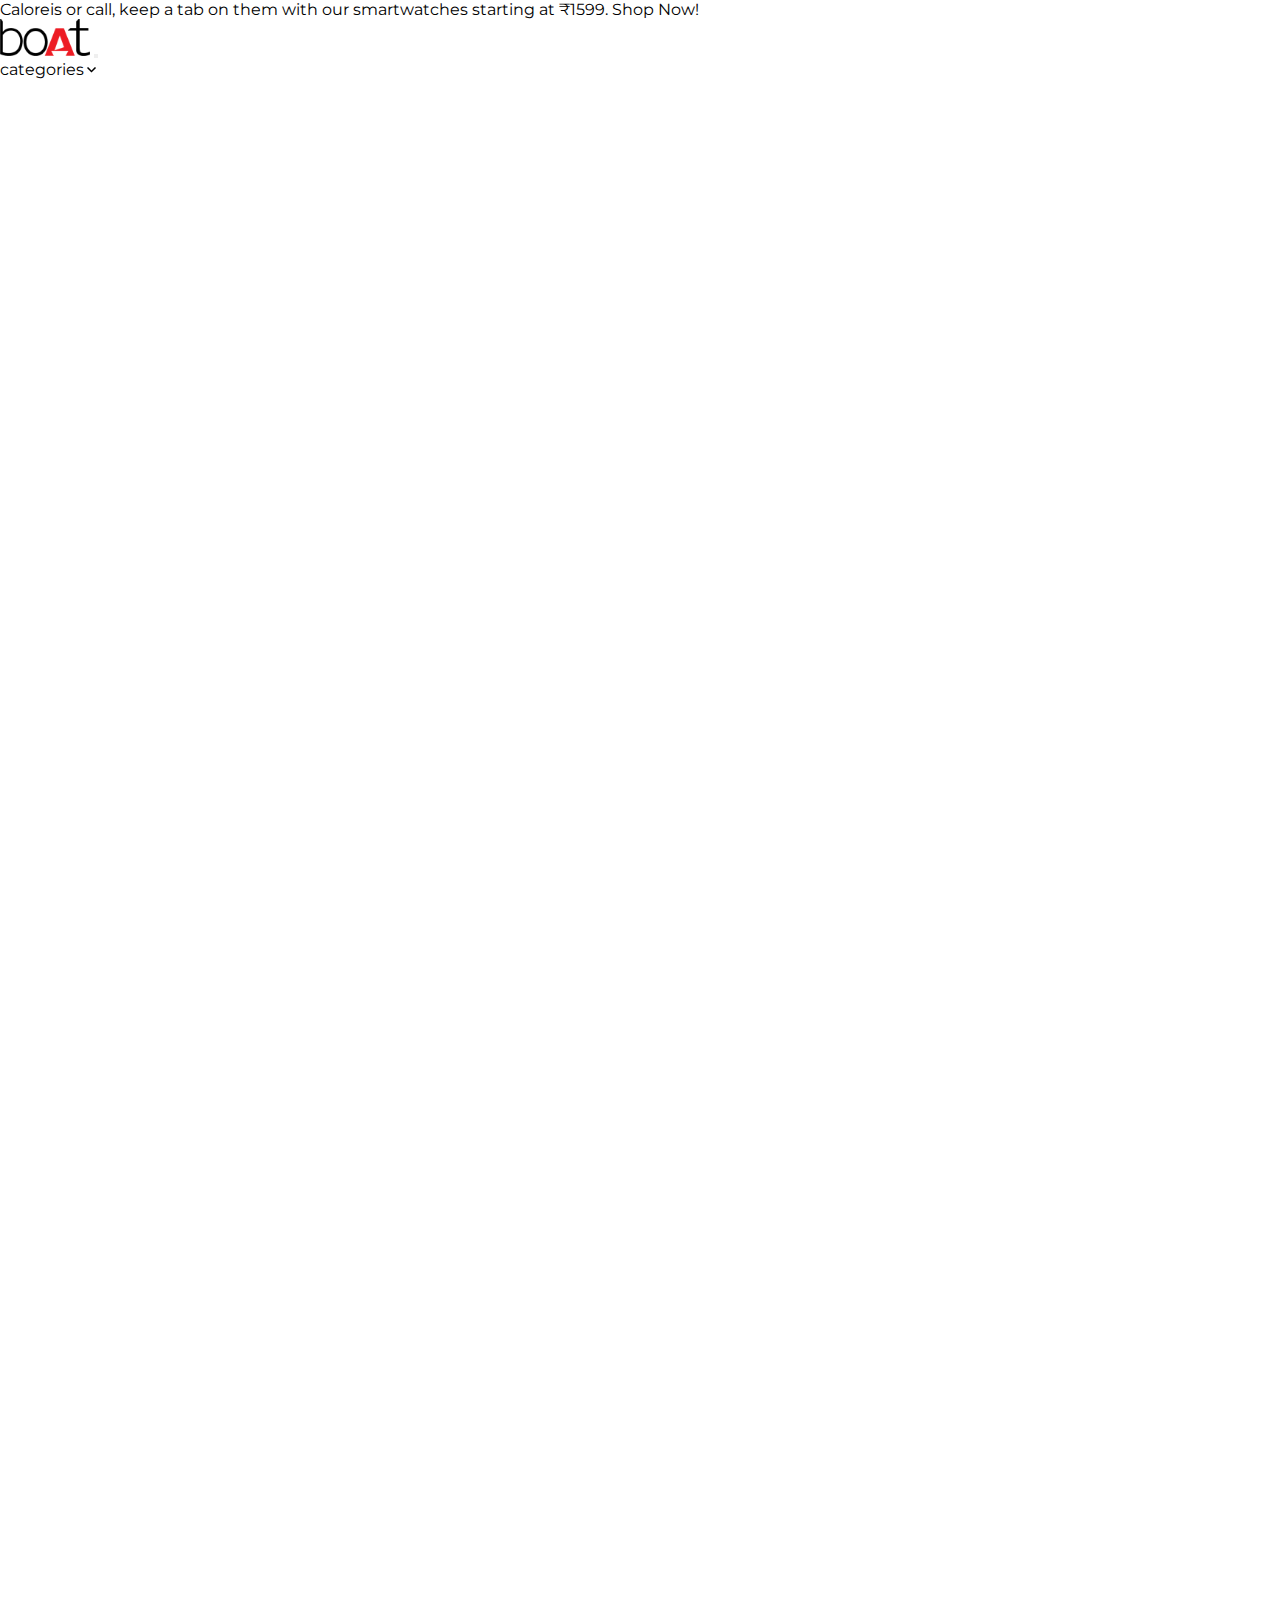
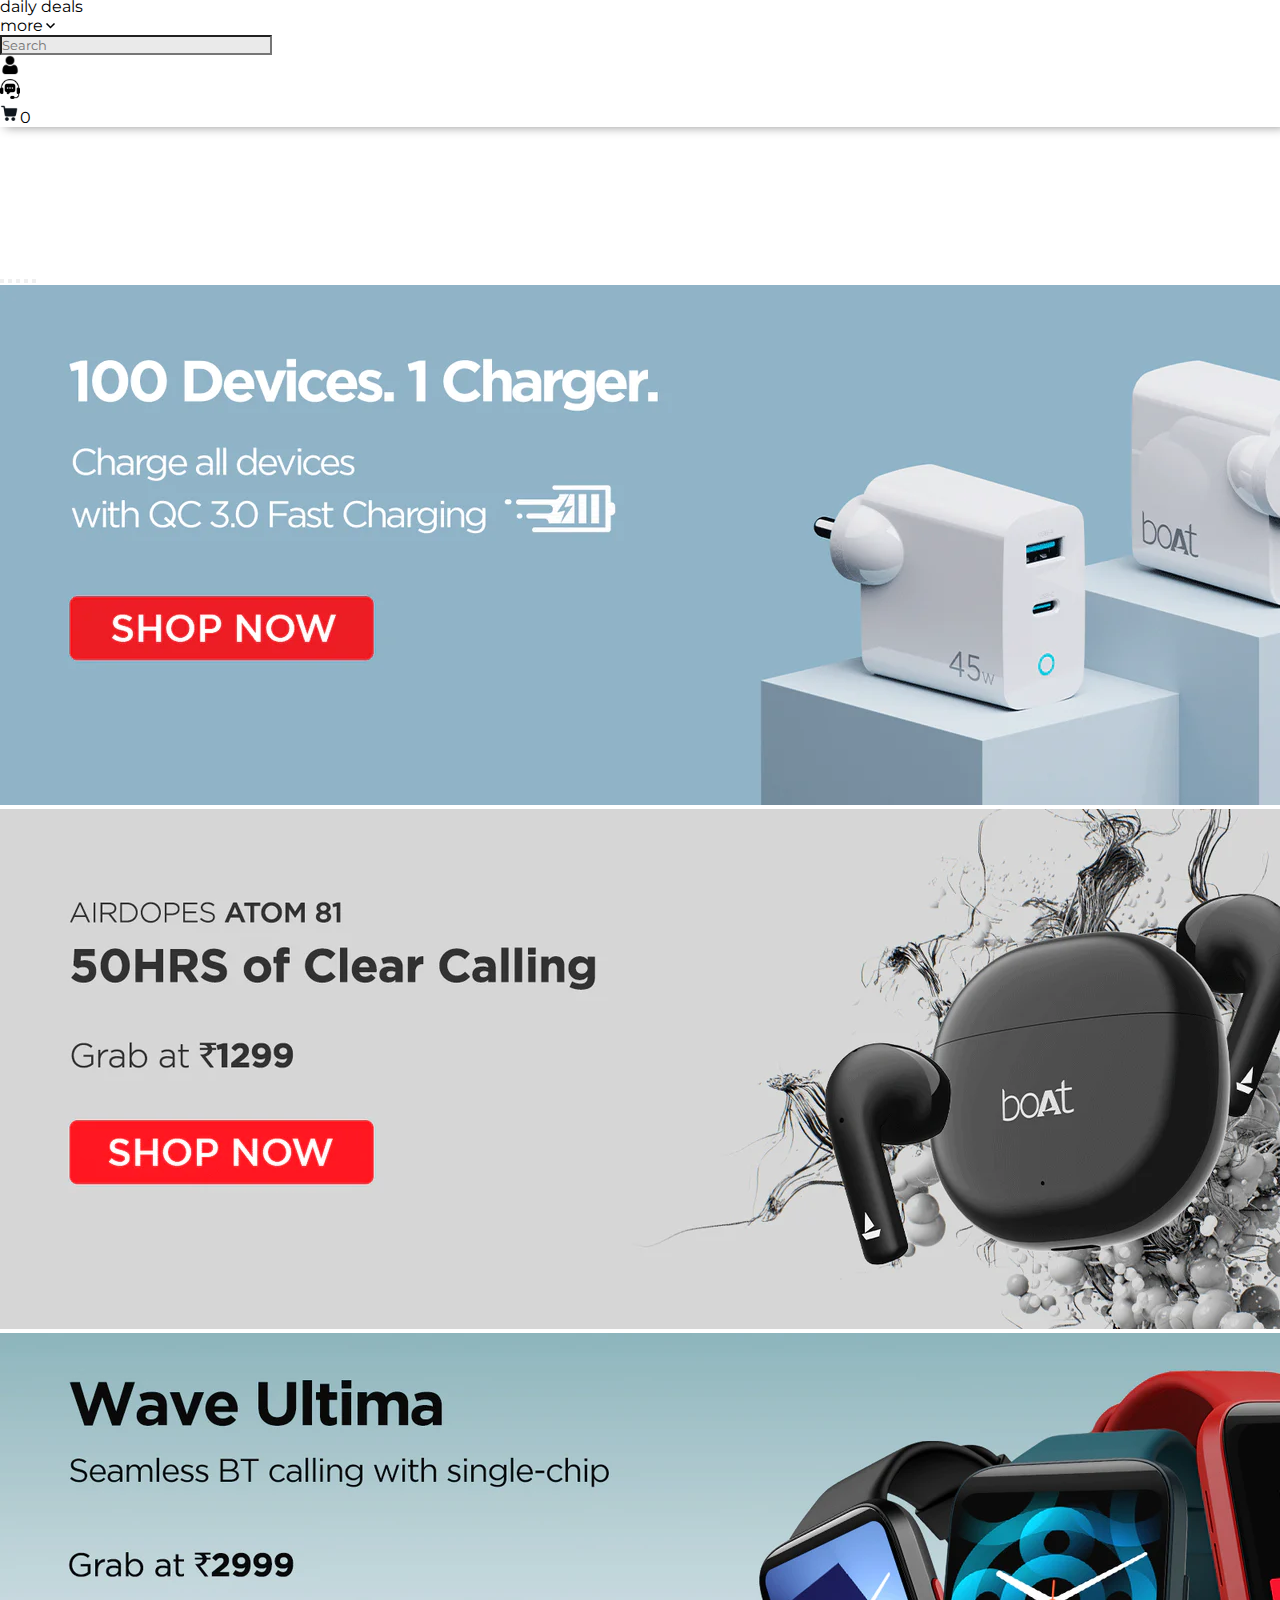
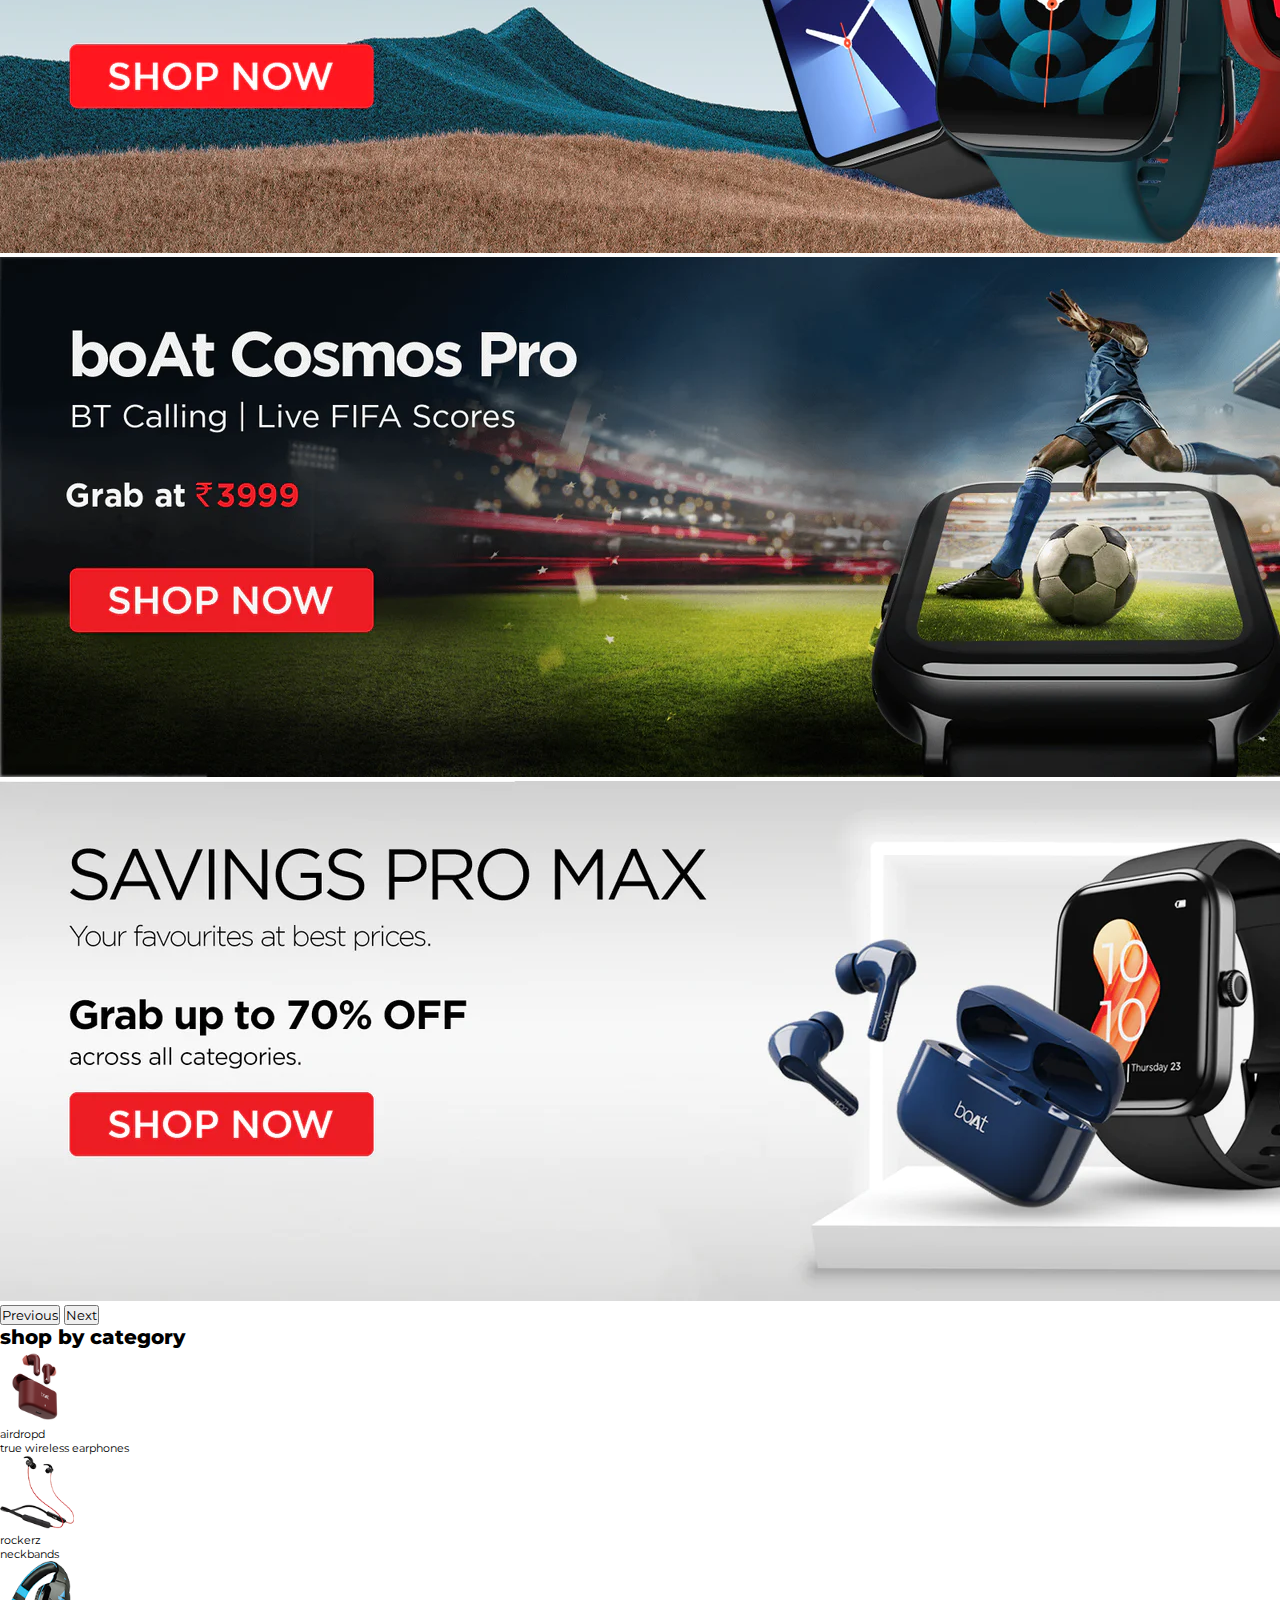
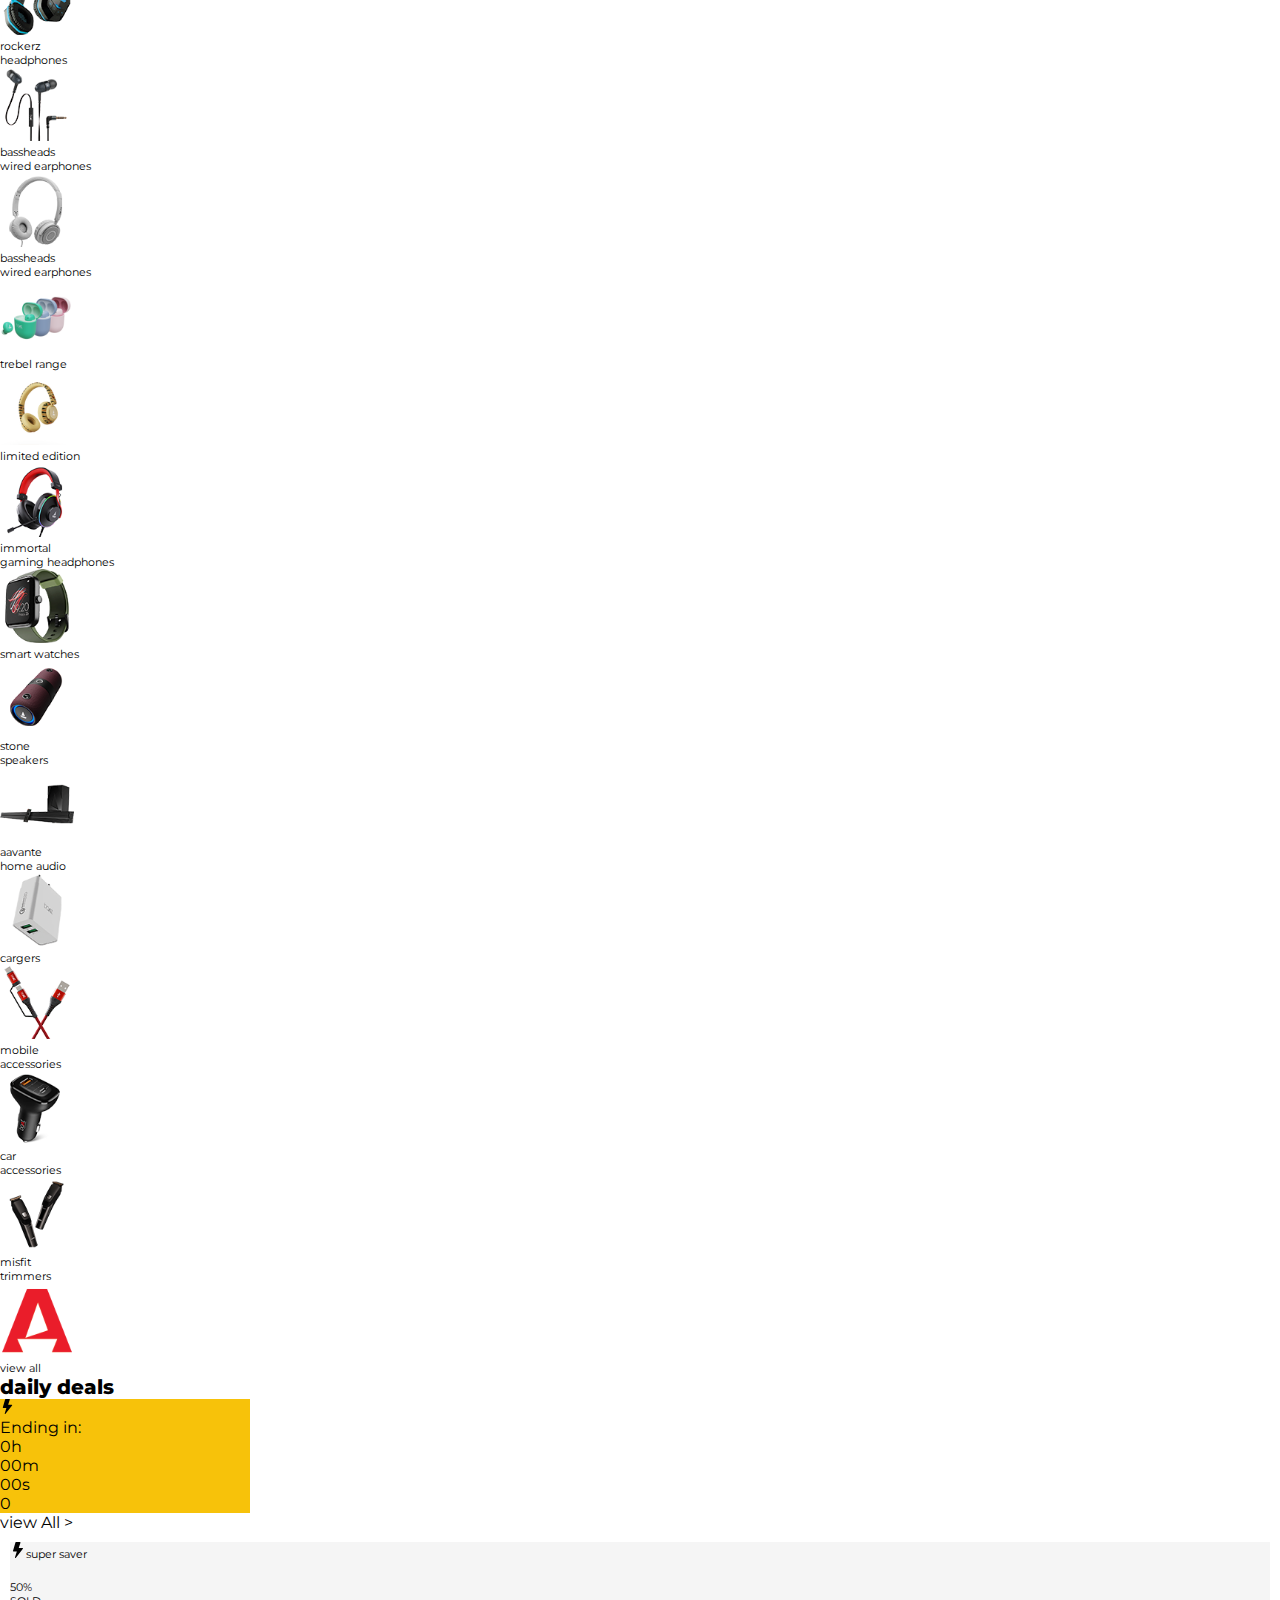
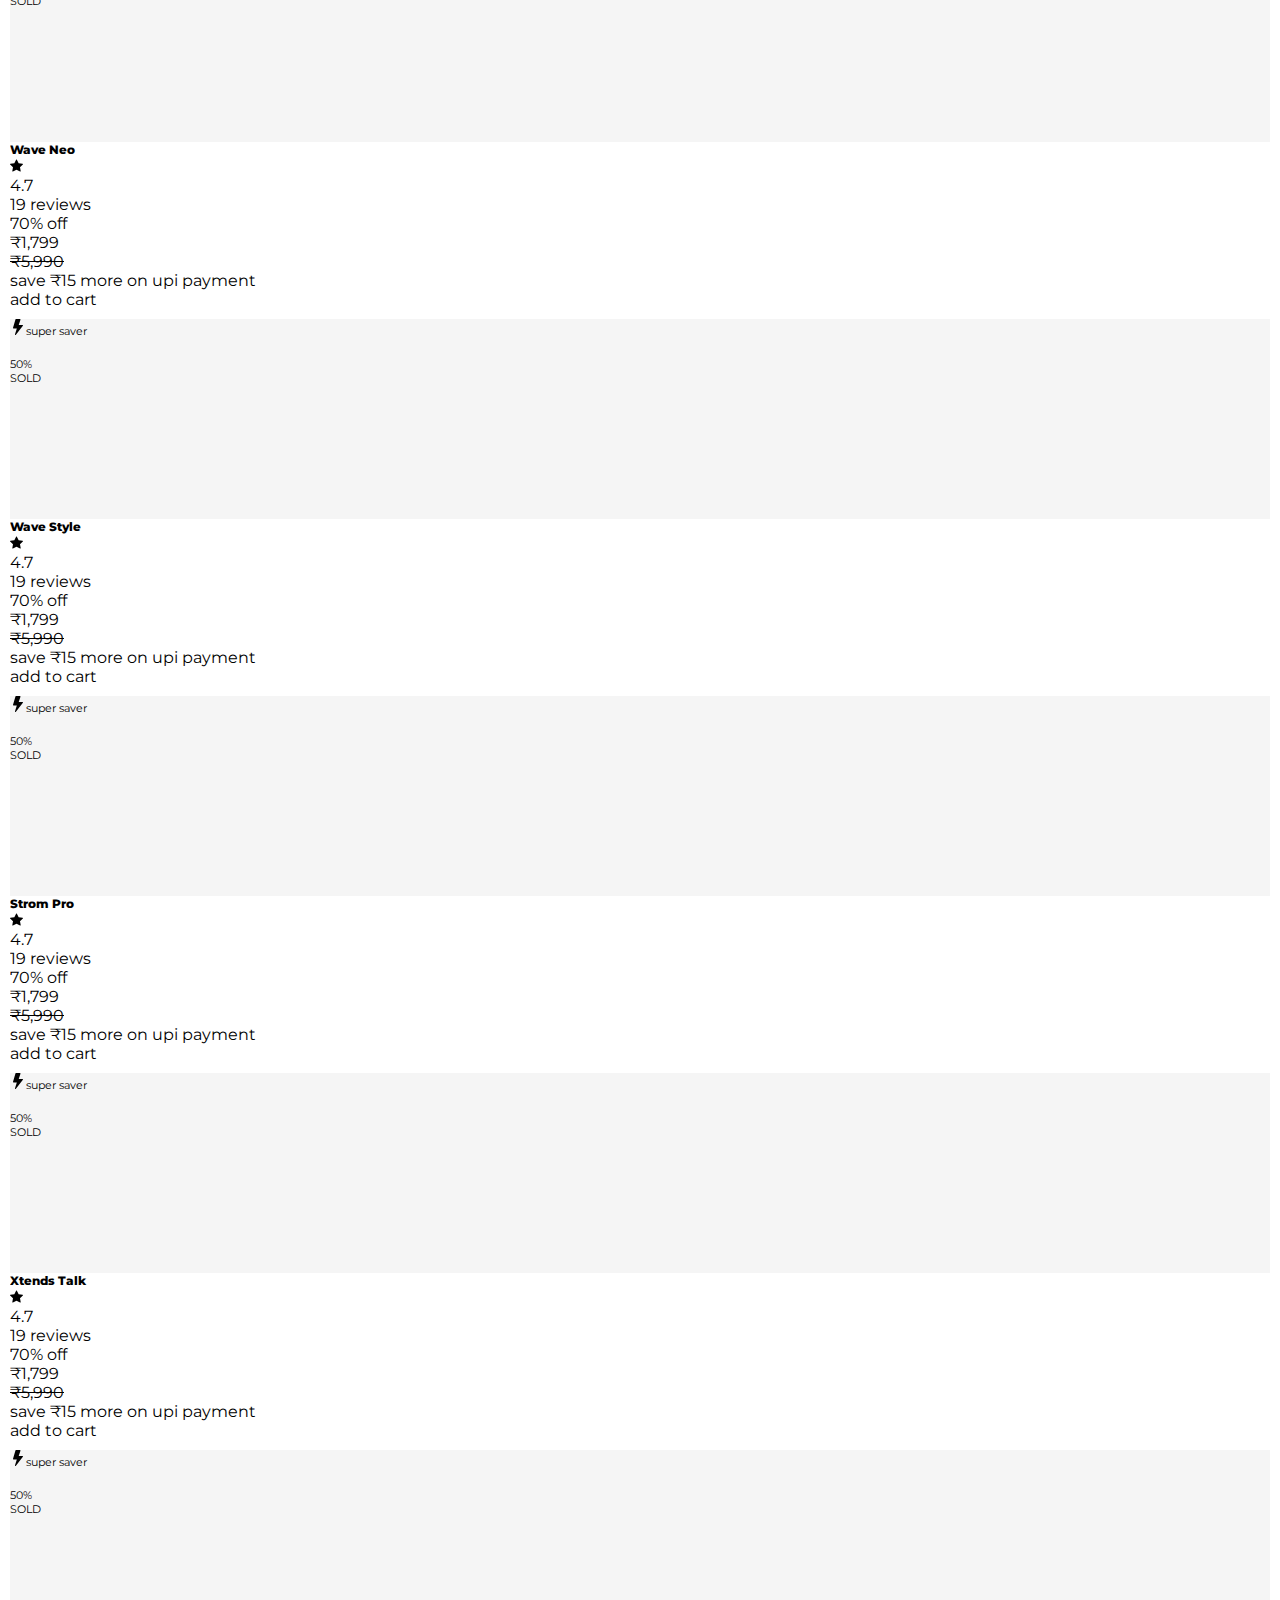
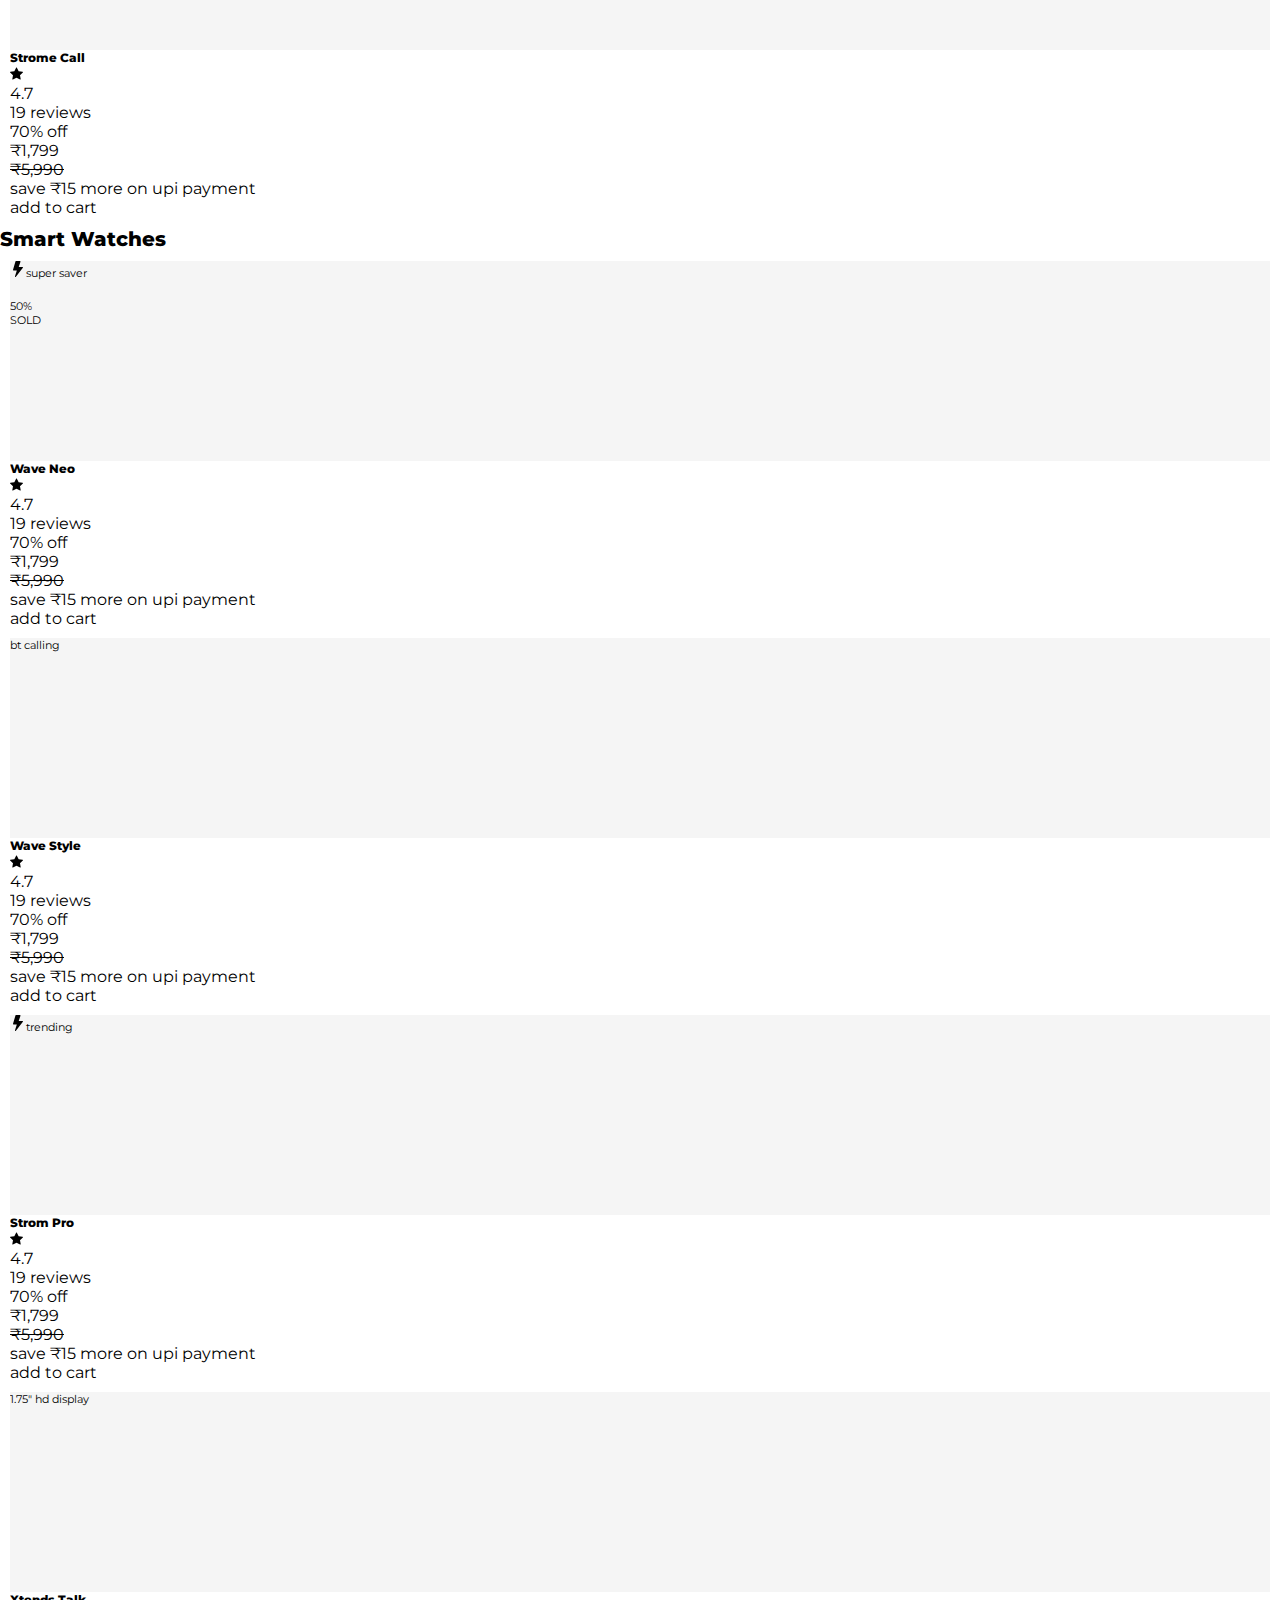
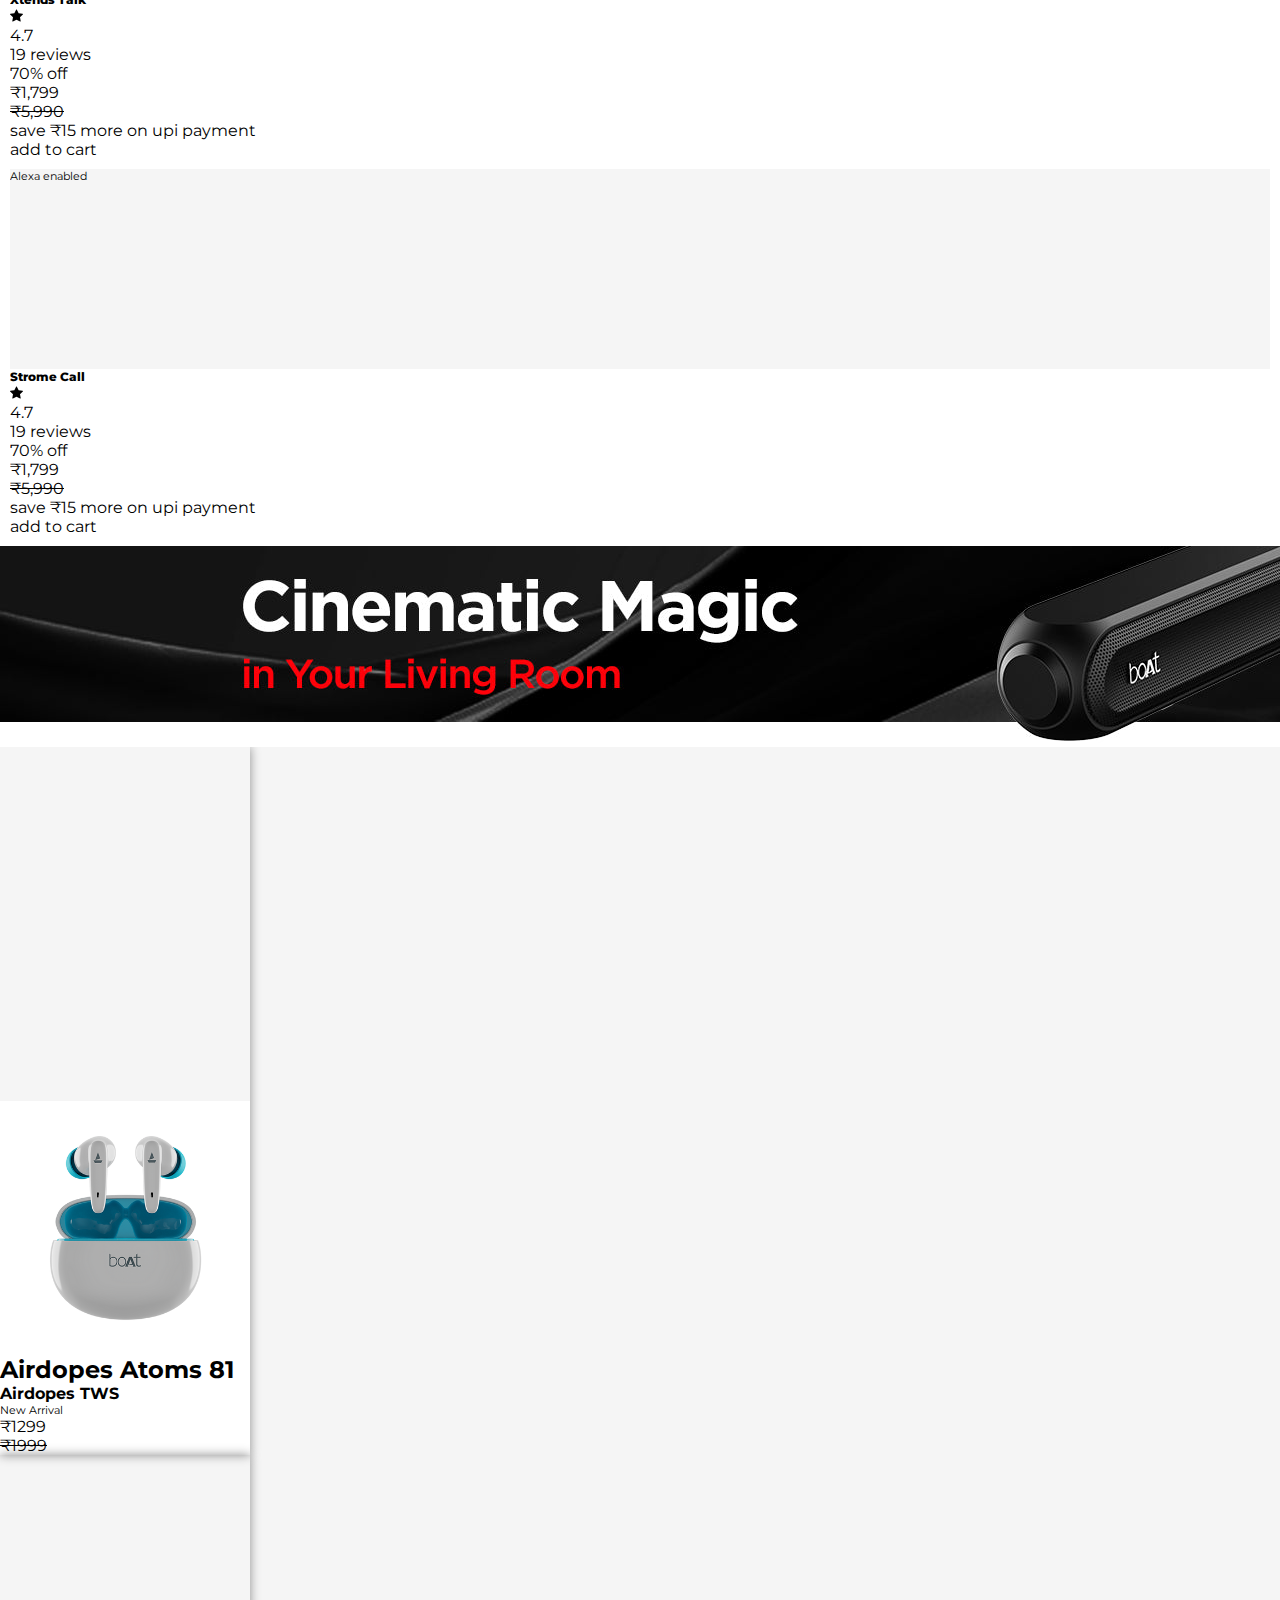
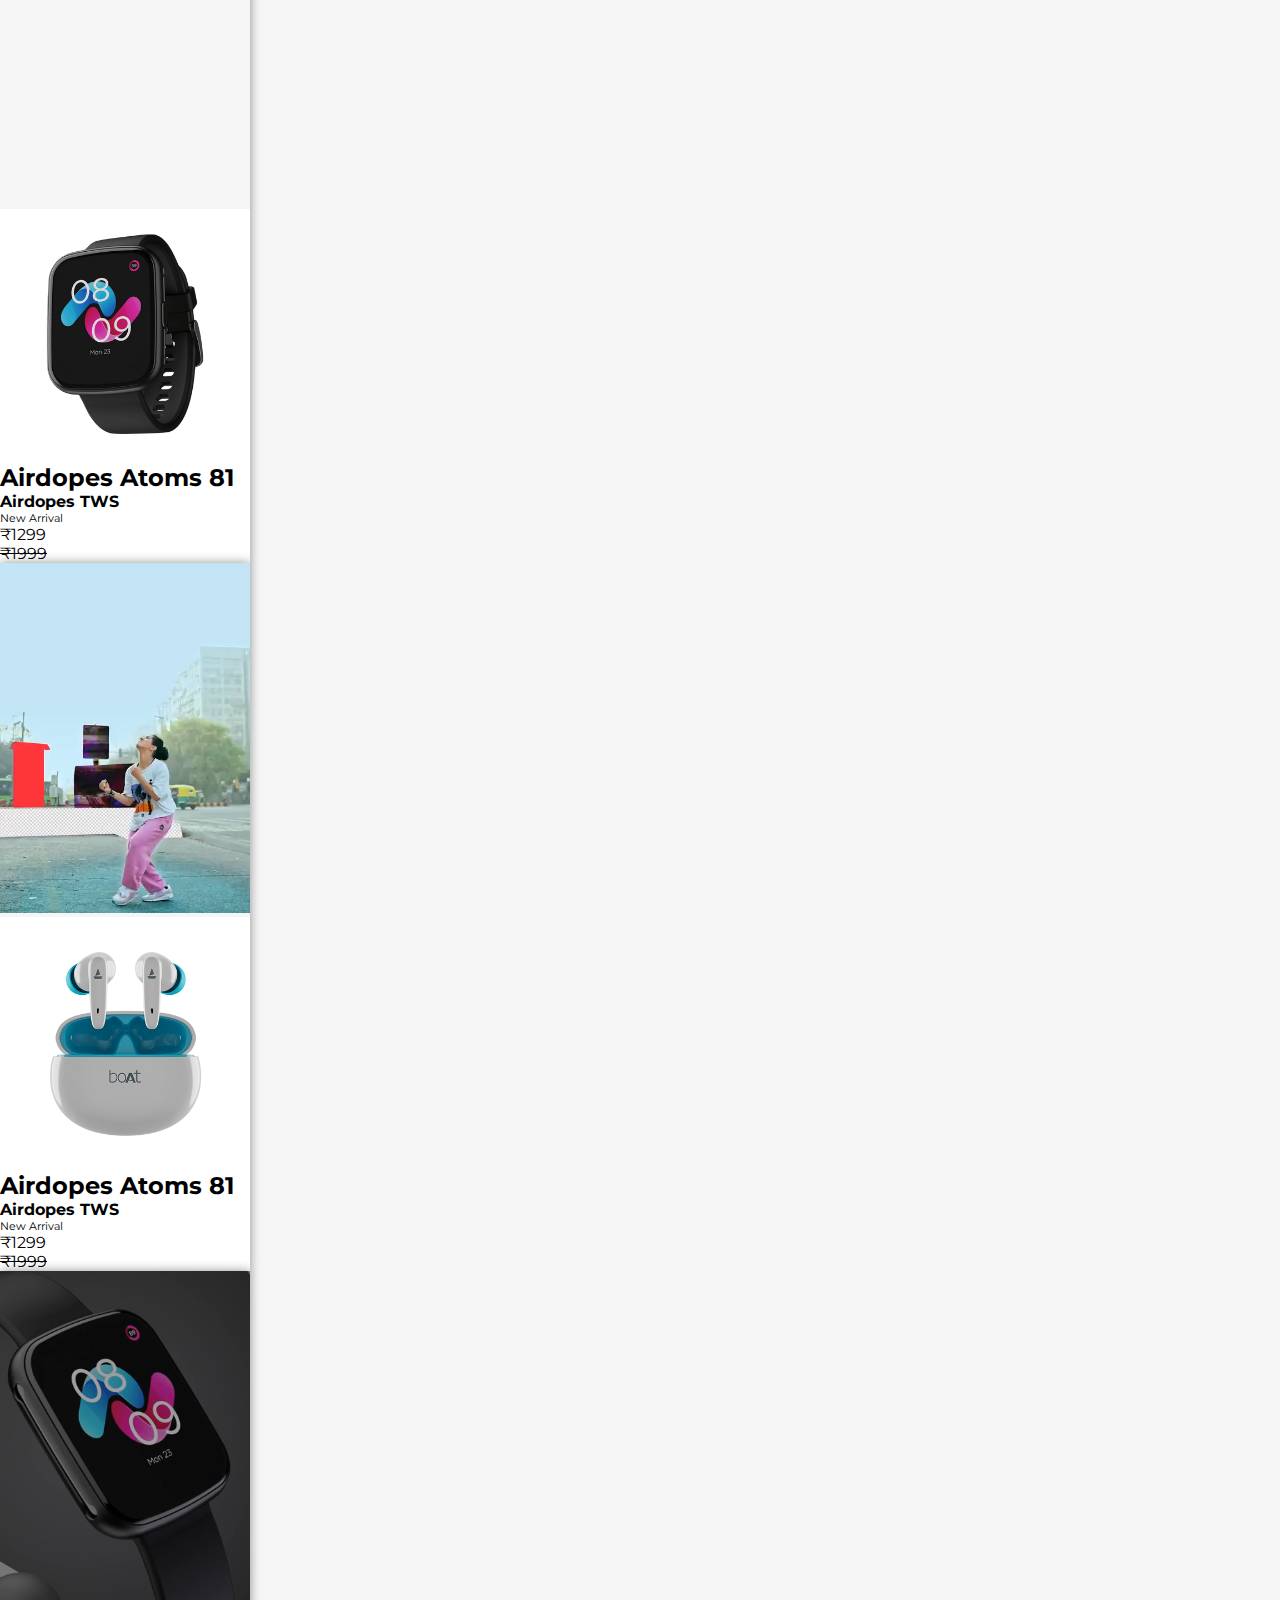
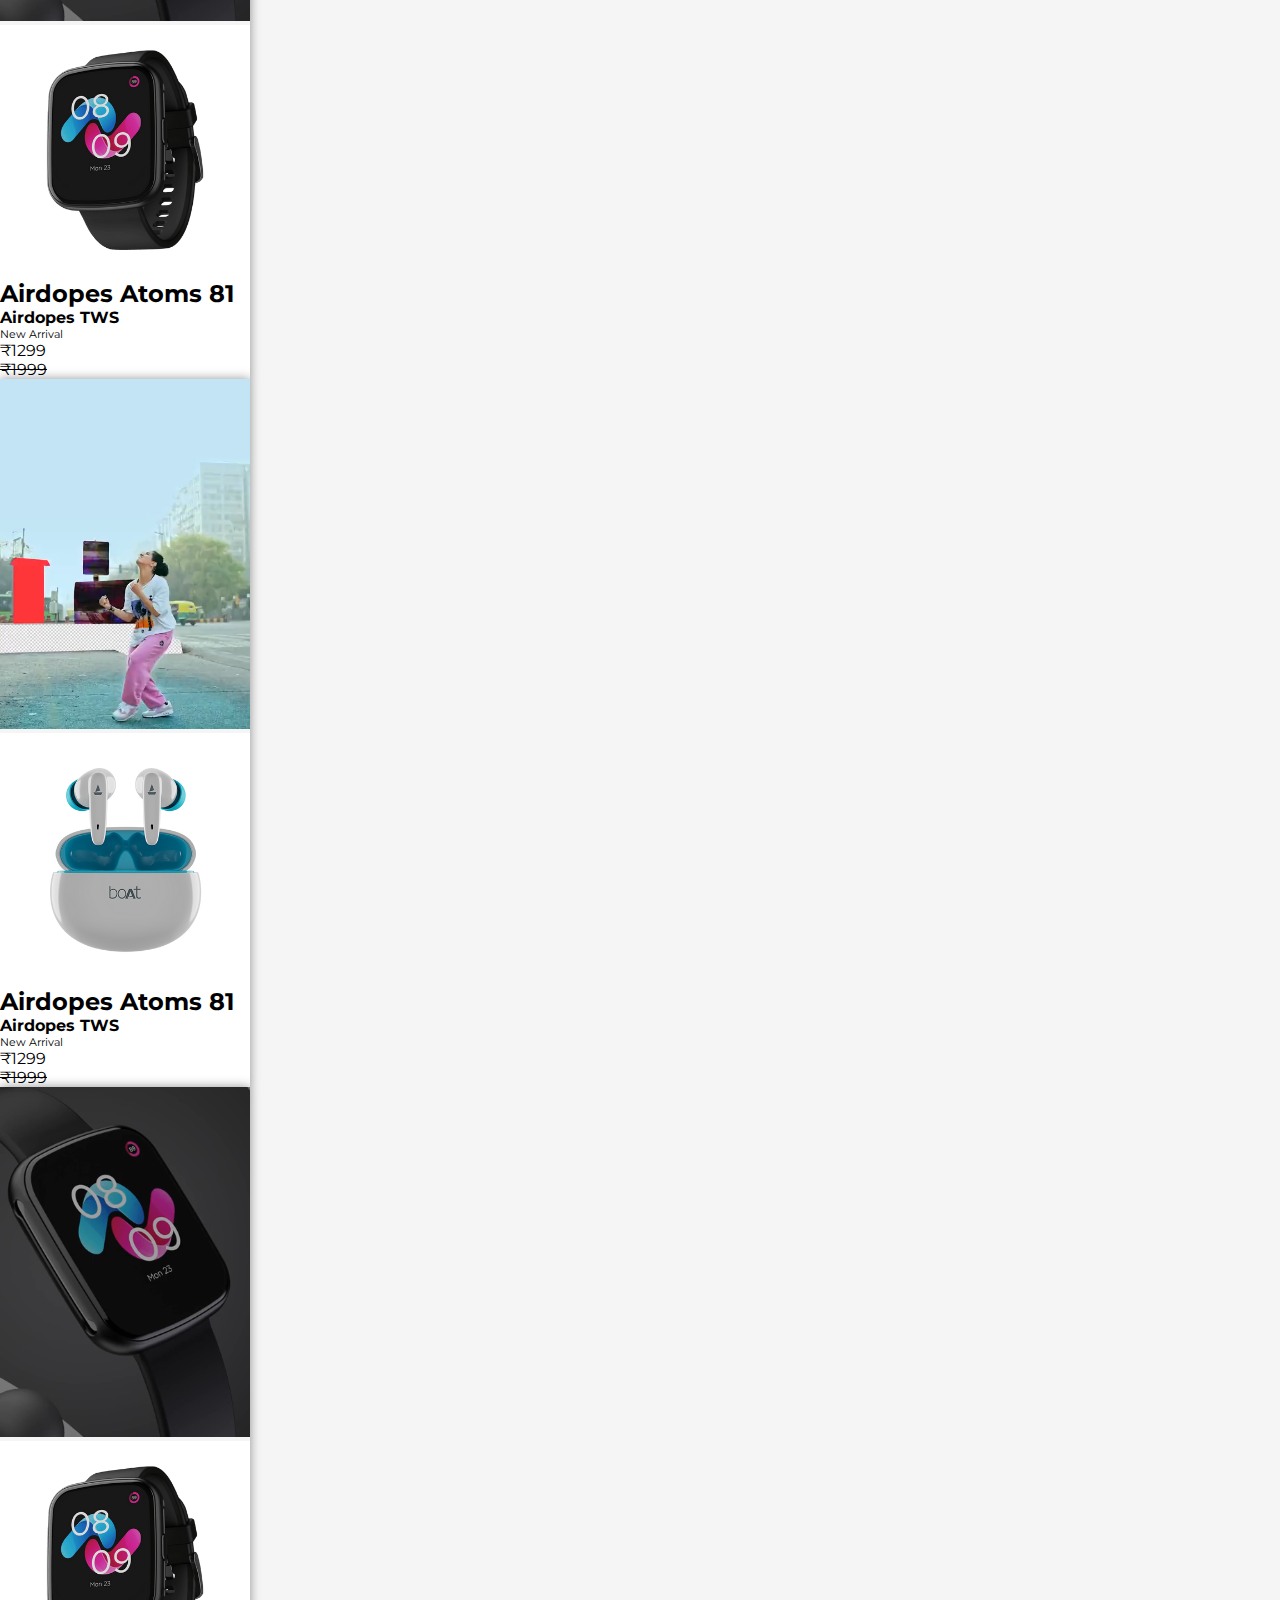
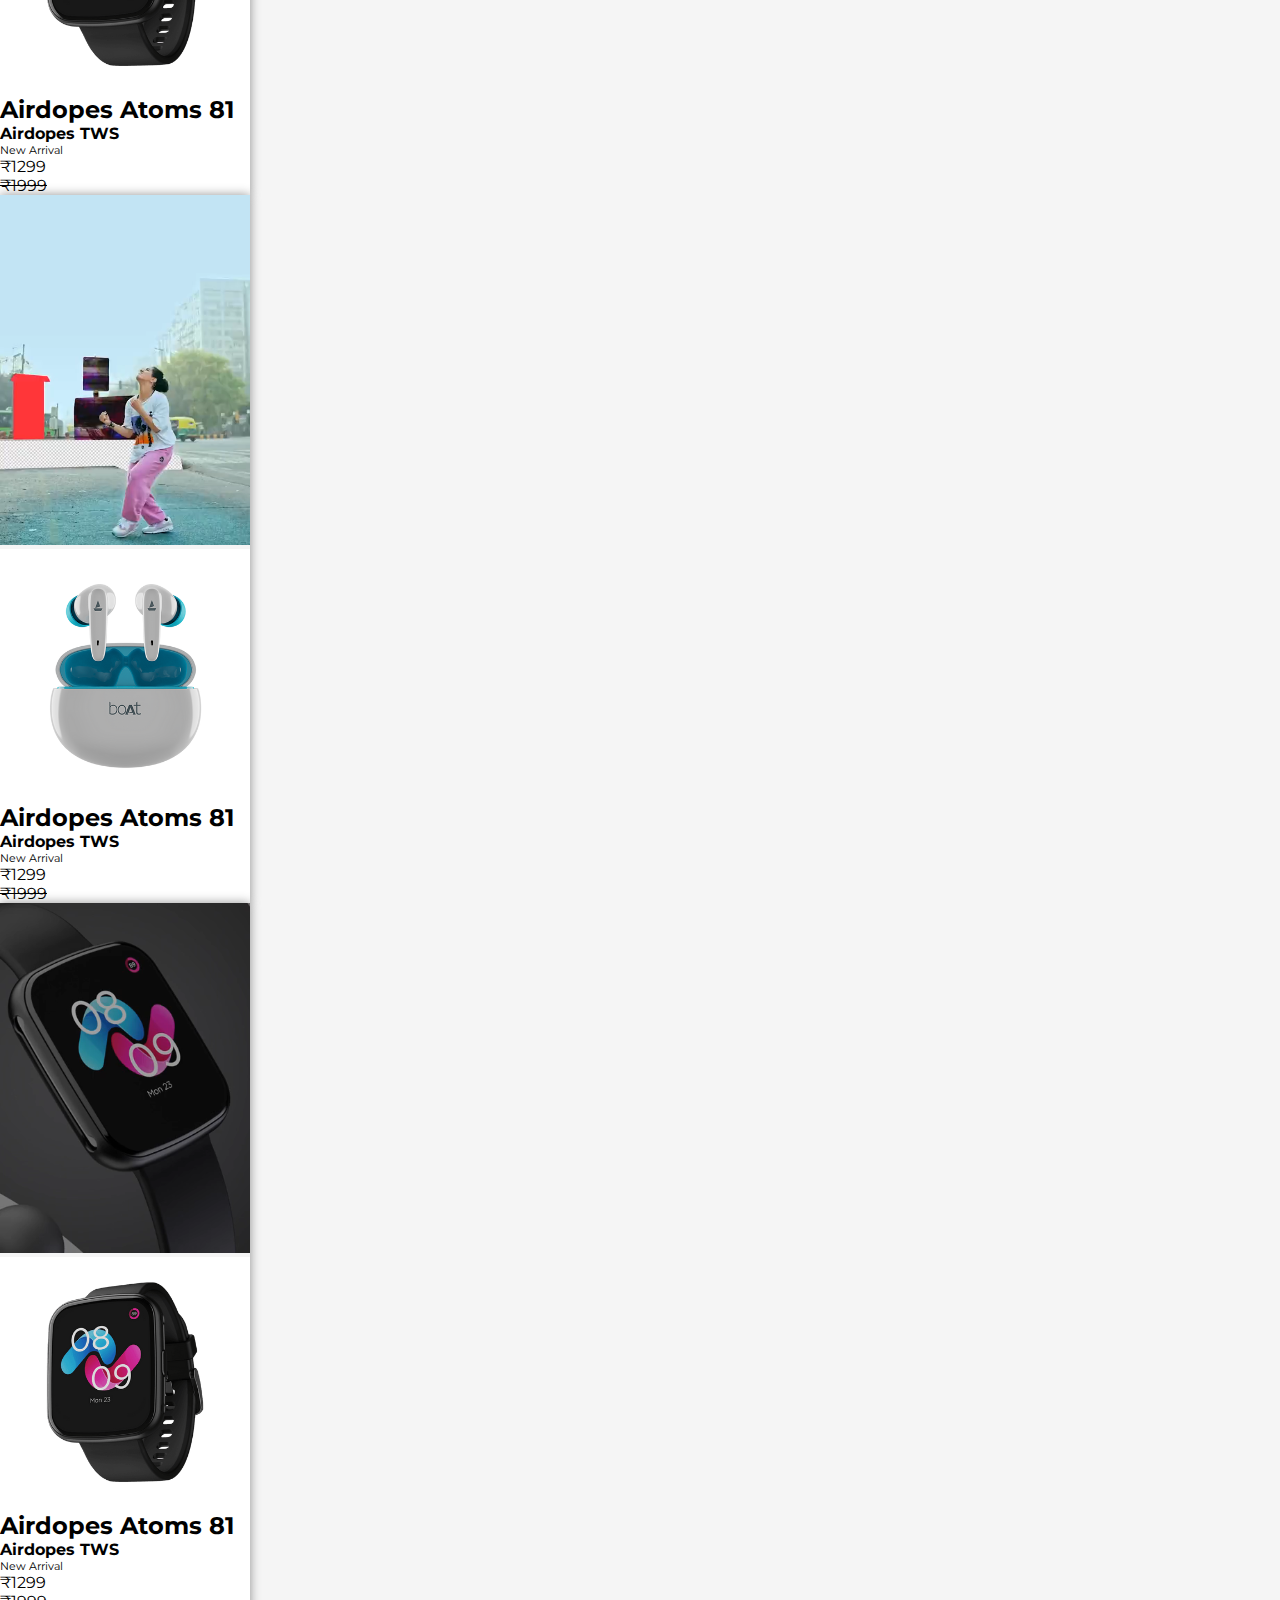
==== index.html @ 2ca557b1 "under updation" ====
<!DOCTYPE html>
<html lang="en">

<head>
  <meta charset="UTF-8">
  <meta http-equiv="X-UA-Compatible" content="IE=edge">
  <meta name="viewport" content="width=device-width, initial-scale=1.0">
  <meta name="author" content="RAGESH">
  <title>BOAT</title>
  <link rel="icon" type="image/x-icon" href="/img/favicon.ico">
  <link rel="preconnect" href="https://fonts.googleapis.com">
  <link rel="preconnect" href="https://fonts.gstatic.com" crossorigin>
  <link href="https://fonts.googleapis.com/css2?family=Montserrat:wght@400;700&display=swap" rel="stylesheet">
  <link href="https://cdn.jsdelivr.net/npm/bootstrap@5.2.3/dist/css/bootstrap.min.css" rel="stylesheet"
    integrity="sha384-rbsA2VBKQhggwzxH7pPCaAqO46MgnOM80zW1RWuH61DGLwZJEdK2Kadq2F9CUG65" crossorigin="anonymous">
  <link rel="stylesheet" href="style.css">
  <script src="https://kit.fontawesome.com/e9a7ac9d9e.js" crossorigin="anonymous"></script>
</head>

<body>
  <header class="header border-bottom border-2 border-danger position-fixed w-100 bg-white">
    <div class=" text-center bg-black  text-white ">
      <p class="offer-header container py-1">Caloreis or call, keep a tab on them with our smartwatches starting at
        ₹1599. Shop Now!</p>
    </div>
    <nav class="navbar navbar-expand-lg bg-light px-5 py-3">
      <div class="container">
        <a class="navbar-brand" href="#"><img src="./img/logo-name.png" alt="home logo" width="90"></a>
        <button class="navbar-toggler" type="button" data-bs-toggle="collapse" data-bs-target="#navbarSupportedContent"
          aria-controls="navbarSupportedContent" aria-expanded="false" aria-label="Toggle navigation">
          <span class="navbar-toggler-icon"></span>
        </button>
        <div class="container">
          <div class="collapse navbar-collapse  justify-content-between" id="navbarSupportedContent">
            <ul class="navbar-nav mb-2 mb-lg-0  text-uppercase">
              <li class="nav-item nav-link position-relative text-dark  fw-bold aftr-icon me-3 ">
                <p class="link-anim">categories <span><img class="drop-icon" src="./img/ltn.svg"
                      aria-hidden="true"></span></p>
                <div class="categories-list position-absolute d-flex justify-content-center">
                  <div class="w-90 bg-white">
                    <ul class="row list-unstyled jc-sa">
                      <li class="col-xl-3 col-sm-6"><a href="#"
                          class="card h-100 p-4 pb-0 border-0 align-items-center text-decoration-none"><img
                            class="car-img-top " src="./img/blue-bud-tra.png" alt="airdrops">
                          <h3 class="card-title text-dark mt-1 fw-bold">airdrops true wireless</h3>
                        </a></li>
                      <li class="col-xl-3 col-sm-6"><a href="#"
                          class="card h-100 p-4 pb-0 border-0 align-items-center text-decoration-none"><img
                            class="car-img-top " src="./img/red-headp.png" alt="headphones">
                          <h3 class="card-title text-dark mt-1 fw-bold">rockerz wireless</h3>
                        </a></li>
                      <li class="col-xl-3 col-sm-6"><a href="#"
                          class="card h-100 p-4 pb-0 border-0 align-items-center text-decoration-none"><img
                            class="car-img-top " src="./img/smartwatches-cat.png" alt="smart watches">
                          <h3 class="card-title text-dark mt-1 fw-bold">smart watches</h3>
                        </a></li>
                      <li class="col-xl-3 col-sm-6"><a href="#"
                          class="card h-100 p-4 pb-0 border-0 align-items-center text-decoration-none"><img
                            class="car-img-top " src="./img/headset.png" alt="headsets">
                          <h3 class="card-title text-dark mt-1 fw-bold">bassheads wired</h3>
                        </a></li>
                    </ul>
                    <ul class="row list-unstyled jc-sa">
                      <li class="col-xl-3"><a href="#"
                          class="card h-100 p-4 pb-0 border-0 align-items-center text-decoration-none"><img
                            class="car-img-top " src="./img/speakers-cat.png" alt="speakers">
                          <h3 class="card-title text-dark mt-1 fw-bold">Stonespeakers</h3>
                        </a></li>
                      <li class="col-xl-3"><a href="#"
                          class="card h-100 p-4 pb-0 border-0 align-items-center text-decoration-none"><img
                            class="car-img-top " src="./img/soundbar.png" alt="sound bar">
                          <h3 class="card-title text-dark mt-1 fw-bold">avante home audio</h3>
                        </a></li>
                      <li class="col-xl-3"><a href="#"
                          class="card h-100 p-4 pb-0 border-0 align-items-center text-decoration-none"><img
                            class="car-img-top " src="./img/accessories-cat.png" alt="smart watches">
                          <h3 class="card-title text-dark mt-1 fw-bold">mobbile accessories</h3>
                        </a></li>
                      <li class="col-xl-3"><a href="#"
                          class="card h-100 p-4 pb-0 border-0 align-items-center text-decoration-none"><img
                            class="car-img-top " src="./img/buds-transparent.png" alt="mobile acessoreris">
                          <h3 class="card-title text-dark mt-1 fw-bold">treble for women</h3>
                        </a></li>
                    </ul>
                    <ul class="row list-unstyled jc-sa">
                      <li class="col-xl-3 col-sm-6"><a href="#"
                          class="card h-100 p-4 pb-0 border-0 align-items-center text-decoration-none"><img
                            class="car-img-top " src="./img/limited-cat.png" alt="limited edition">
                          <h3 class="card-title text-dark mt-1 fw-bold">limited edition</h3>
                        </a></li>
                      <li class="col-xl-3 col-sm-6"><a href="#"
                          class="card h-100 p-4 pb-0 border-0 align-items-center text-decoration-none"><img
                            class="car-img-top " src="./img/trimmer.png" alt="trimmers">
                          <h3 class="card-title text-dark mt-1 fw-bold">misfit trimmers</h3>
                        </a></li>
                      <li class="col-xl-3 col-sm-6"><a href="#"
                          class="card h-100 p-4 pb-0 border-0 align-items-center text-decoration-none"><img
                            class="car-img-top " src="./img/gaming-hed-cat.png" alt="gaming headphones">
                          <h3 class="card-title text-dark mt-1 fw-bold">immortal gaming</h3>
                        </a></li>
                      <li class="col-xl-3 col-sm-6"></li>
                    </ul>
                  </div>
                </div>
              </li>
              <li class="nav-item nav-link position-relative text-dark  fw-bold me-3">
                <p class="link-anim"><a href="#" class="text-white">daily deals</a></p>
              </li>
              <li class="nav-item nav-link position-relative text-dark  fw-bold aftr-icon ">
                <p class="link-anim">more <span><img class="drop-icon" src="./img/ltn.svg" aria-hidden="true"></span>
                </p>
              </li>
            </ul>
            <div class="right-header d-flex">
              <form class="d-flex" role="search"><input class="form-control me-2 rounded-pill " type="search"
                  placeholder="Search" aria-label="Search"></form>
              <div class="support">
                <ul class="list-unstyled d-flex">
                  <li class="mx-3"><a href="#"><img src="./img/person.png" alt="login" width="20px"></a></li>
                  <li class="me-3"><a href="#"><img src="./img/support.png" alt="support" width="20px"></a></li>
                  <li class=""><a href="#" class="postion-relative"><img src="./img/cart.png" alt="kart"
                        width="20px"><span class="badge bg-danger rounded-circle position-absolute bdg">0</span></a>
                  </li>
                </ul>
              </div>
            </div>
          </div>
        </div>
      </div>
    </nav>
  </header>

  <div class="main container">
<!--<div class="sec-1 d-flex row justify-content-evenly">

      <div class="col-2 d-flex align-items-center position-relative after">
        <div class="py-1"><img class="w-50" src="./img/og-warrenty-logo.png" alt=""></div>
        <div class="content text-uppercase fw-bold">
          <p>1 year</p>
          <p>warranty</p>
        </div>
      </div>
      <div class="col-2 d-flex align-items-center position-relative after">
        <div class="py-1"><img class="w-75" src="./img/return-logo.png" alt=""></div>
        <div class="content text-uppercase fw-bold">
          <p>free 7 days</p>
          <p>replacement</p>
        </div>
      </div>
      <div class="col-2 d-flex align-items-center position-relative after">
        <div class="py-1"><img class="w-50" src="./img/delivaery.png" alt=""></div>
        <div class="content text-uppercase fw-bold">
          <p>free</p>
          <p>shipping</p>
        </div>
      </div>
      <div class="col-2 d-flex align-items-center position-relative after">
        <div class="py-1"><img class="w-50" src="./img/og-secure-logo.png" alt=""></div>
        <div class="content text-uppercase fw-bold">
          <p>secure</p>
          <p>checkout</p>
        </div>
      </div>
      <div class="col-2 d-flex align-items-center position-relative ">
        <div class="py-1"><img class="w-50" src="./img/gst-logo.png" alt=""></div>
        <div class="content text-uppercase fw-bold">
          <p>gstatic</p>
          <p>billing</p>
        </div>
      </div>

    </div>-->
    <!-- courosal -->
    <div id="carouselExampleIndicators" class="carousel slide carousel-fade mt-2" data-bs-ride="carousel">
      <div class="carousel-indicators">
        <button type="button" data-bs-target="#carouselExampleIndicators" data-bs-slide-to="0" class="active"
          aria-current="true" aria-label="Slide 1"></button>
        <button type="button" data-bs-target="#carouselExampleIndicators" data-bs-slide-to="1"
          aria-label="Slide 2"></button>
        <button type="button" data-bs-target="#carouselExampleIndicators" data-bs-slide-to="2"
          aria-label="Slide 3"></button>
        <button type="button" data-bs-target="#carouselExampleIndicators" data-bs-slide-to="3"
          aria-label="Slide 4"></button>
        <button type="button" data-bs-target="#carouselExampleIndicators" data-bs-slide-to="4"
          aria-label="Slide 5"></button>
      </div>
      <div class="carousel-inner">
        <div class="carousel-item  active" data-bs-interval="2000">

          <picture class="d-block w-100">
            <source media="(min-width: 768px)" srcset="./img/ACC-DESKTOP-Banner-4.webp" class="d-block w-100">
            <img src="./img/cur-5.png " class="d-block w-100" alt="...">
            <!--default image-->
          </picture>
        </div>
        <div class="carousel-item" data-bs-interval="2000">
          <picture class="d-block w-100">
            <source media="(min-width:768px)" srcset="./img/ACC-DESKTOP-Banner-1.webp" class="d-block w-100">
            <img src="./img/cur-1.png" alt="" class="d-block w-100">
          </picture>
        </div>
        <div class="carousel-item" data-bs-interval="2000">
          <picture class="d-block w-100">
            <source media="(min-width:768px)" srcset="./img/ACC-DESKTOP-Banner-2.webp" class="d-block w-100">
            <img src="./img/cur-2.jpeg" alt="" class="d-block w-100">
          </picture>
        </div>
        <div class="carousel-item" data-bs-interval="2000">
          <picture class="d-block w-100">
            <source media="(min-width:768px)" srcset="./img/ACC-DESKTOP-Banner-3.webp" class="d-block w-100">
            <img src="./img/cur-4.png" alt="" class="d-block w-100">
          </picture>
        </div>
        <div class="carousel-item" data-bs-interval="2000">
          <picture class="d-block w-100">
            <source media="(min-width:768px)" srcset="./img/ACC-DESKTOP-Banner-5.webp" class="d-block w-100">
            <img src="./img/cur-6.png" alt="" class="d-block w-100">
          </picture>
        </div>
      </div>
      <button class="carousel-control-prev" type="button" data-bs-target="#carouselExampleIndicators"
        data-bs-slide="prev">
        <span class="carousel-control-prev-icon" aria-hidden="true"></span>
        <span class="visually-hidden">Previous</span>
      </button>
      <button class="carousel-control-next" type="button" data-bs-target="#carouselExampleIndicators"
        data-bs-slide="next">
        <span class="carousel-control-next-icon" aria-hidden="true"></span>
        <span class="visually-hidden">Next</span>
      </button>
    </div>

  </div>

  <div class="container mt-5">
    <h3 class="text-uppercase fw-bold mb-3">shop by category</h3>

    <div class="row-d d-flex flex-row text-uppercase fw-bold">
      <div class="card-w border-0 text-center p-2"><a class="text-decoration-none text-black" href="#">
          <div class="card-img-top"><img class="img-w" src="./img/sec-2-cat-airdrop.png" alt=""></div>
          <div class="card-title fs-low">
            <p>airdropd</p>
            <p>true wireless earphones</p>
          </div>
        </a></div>
      <div class="card-w border-0 text-center p-2"><a class="text-decoration-none text-black" href="#">
          <div class="card-img-top"><img class="img-w" src="./img/sec-2-neckband.png" alt=""></div>
          <div class="card-title fs-low">
            <p>rockerz</p>
            <p>neckbands</p>
          </div>
        </a></div>
      <div class="card-w border-0 text-center p-2"><a class="text-decoration-none text-black" href="#">
          <div class="card-img-top"><img class="img-w" src="./img/sec-2-wirelessheadphone.png" alt=""></div>
          <div class="card-title fs-low">
            <p>rockerz</p>
            <p>headphones</p>
          </div>
        </a></div>
      <div class="card-w border-0 text-center p-2"><a class="text-decoration-none text-black" href="#">
          <div class="card-img-top"><img class="img-w" src="./img/sec-2-headset.png" alt=""></div>
          <div class="card-title fs-low">
            <p>bassheads</p>
            <p>wired earphones</p>
          </div>
        </a></div>
      <div class="card-w border-0 text-center p-2"><a class="text-decoration-none text-black" href="#">
          <div class="card-img-top"><img class="img-w" src="./img/sec-2-wire-headphone.png" alt=""></div>
          <div class="card-title fs-low">
            <p>bassheads</p>
            <p>wired earphones</p>
          </div>
        </a></div>
      <div class="card-w border-0 text-center p-2"><a class="text-decoration-none text-black" href="#">
          <div class="card-img-top"><img class="img-w" src="./img/buds-transparent.png" alt=""></div>
          <div class="card-title fs-low">
            <p>trebel range</p>
          </div>
        </a></div>
      <div class="card-w border-0 text-center p-2"><a class="text-decoration-none text-black" href="#">
          <div class="card-img-top"><img class="img-w" src="./img/limited-cat.png" alt=""></div>
          <div class="card-title fs-low">
            <p>limited edition</p>
          </div>
        </a></div>
      <div class="card-w border-0 text-center p-2"><a class="text-decoration-none text-black" href="#">
          <div class="card-img-top"><img class="img-w" src="./img/sec-2-gaming-head.png" alt=""></div>
          <div class="card-title fs-low">
            <p>immortal</p>
            <p>gaming headphones</p>
          </div>
        </a></div>
    </div>

    <div class="row-d text-uppercase fw-bold d-flex flex-row ">
      <div class="card-w border-0 text-center p-2"><a class="text-decoration-none text-black" href="#">
          <div class="card-img-top"><img class="img-w" src="./img/smartwatches-cat.png" alt=""></div>
          <div class="card-title fs-low">
            <p>smart watches</p>
          </div>
        </a></div>
      <div class="card-w border-0 text-center p-2"><a class="text-decoration-none text-black" href="#">
          <div class="card-img-top"><img class="img-w" src="./img/speaker.png" alt=""></div>
          <div class="card-title fs-low">
            <p>stone</p>
            <p>speakers</p>
          </div>
        </a></div>
      <div class="card-w border-0 text-center p-2"><a class="text-decoration-none text-black" href="#">
          <div class="card-img-top"><img class="img-w" src="./img/soundbar.png" alt=""></div>
          <div class="card-title fs-low">
            <p>aavante</p>
            <p>home audio</p>
          </div>
        </a></div>
      <div class="card-w border-0 text-center p-2"><a class="text-decoration-none text-black" href="#">
          <div class="card-img-top"><img class="img-w" src="./img/chargers.png" alt=""></div>
          <div class="card-title fs-low">
            <p>cargers</p>
          </div>
        </a></div>
      <div class="card-w border-0 text-center p-2"><a class="text-decoration-none text-black" href="#">
          <div class="card-img-top"><img class="img-w" src="./img/accessories-cat.png" alt=""></div>
          <div class="card-title fs-low">
            <p>mobile</p>
            <p>accessories</p>
          </div>
        </a></div>
      <div class="card-w border-0 text-center p-2"><a class="text-decoration-none text-black" href="#">
          <div class="card-img-top"><img class="img-w" src="./img/car-acces.png" alt=""></div>
          <div class="card-title fs-low">
            <p>car</p>
            <p>accessories</p>
          </div>
        </a></div>
      <div class="card-w border-0 text-center p-2"><a class="text-decoration-none text-black" href="#">
          <div class="card-img-top"><img class="img-w" src="./img/trimmer.png" alt=""></div>
          <div class="card-title fs-low">
            <p>misfit</p>
            <p>trimmers</p>
          </div>
        </a></div>
      <div class="card-w border-0 text-center p-2"><a class="text-decoration-none text-black" href="#">
          <div class="card-img-top"><img class="img-w" src="./img/logo.png" alt=""></div>
          <div class="card-title fs-low">
            <p>view all</p>
            <p></p>
          </div>
        </a></div>
    </div>

  </div>

  <section class="container">
    <h3 class="text-uppercase fw-bold"><a class="text-decoration-none text-black" href="#">daily deals</a></h3>
    <!-- <a href="#" class="text-decoration-none text-black"> -->
    <div class="countdown-wrap d-flex p-2 rounded position-relative">
      <div class="flash-icon me-1"><img src="./img/power.svg" width="15px" alt=""></div>
      <p>Ending in:</p>
      <div class="timer d-flex">
        <div class="hour mx-2">0h</div>
        <div class="minite me-2">00m </div>
        <div class="second me-2">00s</div>
        <div class="mili-sec bg-white fw-bold text-black">0</div>
      </div>
    </div>
    <!-- </a> -->

    <div class="deals-wrap row-d">
      <div class="text-end"><a href="#" class="text-dark">view All &gt;</a></div>
      <div class="deals-item d-flex justify-content-between">

        <div class="card p-1">
          <div class="card-img-top position-relative" style="height: 200px;">
            <div class="position-absolute bg-warning p-1 fs-low fw-bold rounded-end super-saver">
              <div class="flash-icon"><img src="./img/power.svg" aria-hidden="true"><span class="text-uppercase">super
                  saver</span></div>
            </div>
            <img src="" alt="" class="position-relative">
            <div
              class="position-absolute badge border border-5 border-warning rounded-circle offer-badge fs-low d-flex flex-column justify-content-center align-items-center ">
              <p>50%</p>
              <p>SOLD</p>
            </div>
          </div>
          <div class="card-body rounded">
            <h3 class="card-title">Wave Neo</h3>
            <div class="review border-bottom border-secondary border-2 d-flex">
              <div class="star me-1 text-success"><img src="./img/star.svg" aria-hidden="true"></div>
              <p class="me-1">4.7</p>
              <p class="me-">19 reviews</p>
            </div>
            <div class="price d-flex">
              <div class="off text-success me-1 fw-bold">70% off</div>
              <div class="rupee me-1">₹1,799</div><del>₹5,990</del>
            </div>
            <div class="price-description">save ₹15 more on upi payment</div>
            <a href="#" class="btn text-uppercase bg-warning w-100  fw-bold mt-1">add to cart</a>
          </div>
        </div>

        <div class="card p-1">
          <div class="card-img-top position-relative" style="height: 200px;">
            <div class="position-absolute bg-warning p-1 fs-low fw-bold rounded-end super-saver">
              <div class="flash-icon"><img src="./img/power.svg" aria-hidden="true"><span class="text-uppercase">super
                  saver</span></div>
            </div>
            <img src="" alt="">
            <div
              class="position-absolute badge border border-5 border-warning  rounded-circle offer-badge fs-low d-flex flex-column justify-content-center align-items-center">
              <p>50%</p>
              <p>SOLD</p>
            </div>
          </div>
          <div class="card-body rounded">
            <h3 class="card-title">Wave Style</h3>
            <div class="review border-bottom border-secondary border-2 d-flex">
              <div class="star me-1 text-success"><img src="./img/star.svg" aria-hidden="true"></div>
              <p class="me-1">4.7</p>
              <p class="me-">19 reviews</p>
            </div>
            <div class="price d-flex">
              <div class="off text-success me-1 fw-bold">70% off</div>
              <div class="rupee me-1">₹1,799</div><del>₹5,990</del>
            </div>
            <div class="price-description">save ₹15 more on upi payment</div>
            <a href="#" class="btn text-uppercase bg-warning w-100 fw-bold mt-1">add to cart</a>
          </div>
        </div>

        <div class="card p-1">
          <div class="card-img-top position-relative" style="height: 200px;">
            <div class="position-absolute bg-warning p-1 fs-low fw-bold rounded-end super-saver">
              <div class="flash-icon"><img src="./img/power.svg" aria-hidden="true"><span class="text-uppercase">super
                  saver</span></div>
            </div>
            <img src="" alt="">
            <div
              class="position-absolute badge border border-5 border-warning rounded-circle offer-badge fs-low d-flex flex-column justify-content-center align-items-center">
              <p>50%</p>
              <p>SOLD</p>
            </div>
          </div>
          <div class="card-body rounded">
            <h3 class="card-title">Strom Pro</h3>
            <div class="review border-bottom border-secondary border-2 d-flex">
              <div class="star me-1 text-success"><img src="./img/star.svg" aria-hidden="true"></div>
              <p class="me-1">4.7</p>
              <p class="me-">19 reviews</p>
            </div>
            <div class="price d-flex">
              <div class="off text-success me-1 fw-bold">70% off</div>
              <div class="rupee me-1">₹1,799</div><del>₹5,990</del>
            </div>
            <div class="price-description">save ₹15 more on upi payment</div>
            <a href="#" class="btn text-uppercase bg-warning w-100 fw-bold mt-1">add to cart</a>
          </div>
        </div>

        <div class="card p-1">
          <div class="card-img-top position-relative" style="height: 200px;">
            <div class="position-absolute bg-warning p-1 fs-low fw-bold rounded-end super-saver">
              <div class="flash-icon"><img src="./img/power.svg" aria-hidden="true"><span class="text-uppercase">super
                  saver</span></div>
            </div>
            <img src="" alt="">
            <div
              class="position-absolute badge border border-5 border-warning rounded-circle offer-badge fs-low d-flex flex-column justify-content-center align-items-center">
              <p>50%</p>
              <p>SOLD</p>
            </div>
          </div>
          <div class="card-body rounded">
            <h3 class="card-title">Xtends Talk</h3>
            <div class="review border-bottom border-secondary border-2 d-flex">
              <div class="star me-1 text-success"><img src="./img/star.svg" aria-hidden="true"></div>
              <p class="me-1">4.7</p>
              <p class="me-">19 reviews</p>
            </div>
            <div class="price d-flex">
              <div class="off text-success me-1 fw-bold">70% off</div>
              <div class="rupee me-1">₹1,799</div><del>₹5,990</del>
            </div>
            <div class="price-description">save ₹15 more on upi payment</div>
            <a href="#" class="btn text-uppercase bg-warning w-100 fw-bold mt-1">add to cart</a>
          </div>
        </div>

        <div class="card p-1">
          <div class="card-img-top position-relative" style="height: 200px;">
            <div class="position-absolute bg-warning p-1 fs-low fw-bold rounded-end super-saver">
              <div class="flash-icon"><img src="./img/power.svg" aria-hidden="true"><span class="text-uppercase">super
                  saver</span></div>
            </div>
            <img src="" alt="">
            <div
              class="position-absolute badge border border-5 border-warning rounded-circle offer-badge fs-low d-flex flex-column justify-content-center align-items-center">
              <p>50%</p>
              <p>SOLD</p>
            </div>
          </div>
          <div class="card-body rounded">
            <h3 class="card-title">Strome Call</h3>
            <div class="review border-bottom border-secondary border-2 d-flex">
              <div class="star me-1 text-success"><img src="./img/star.svg" aria-hidden="true"></div>
              <p class="me-1">4.7</p>
              <p class="me-">19 reviews</p>
            </div>
            <div class="price d-flex">
              <div class="off text-success me-1 fw-bold">70% off</div>
              <div class="rupee me-1">₹1,799</div><del>₹5,990</del>
            </div>
            <div class="price-description">save ₹15 more on upi payment</div>
            <a href="#" class="btn text-uppercase bg-warning w-100 fw-bold mt-1">add to cart</a>
          </div>
        </div>

      </div>
    </div>
  </section>
  <!-- section infinite scroll        -->



  <!--------------------------------------->
  <section class="container">
    <h3>Smart Watches</h3>
    <div class="deals-item d-flex justify-content-between row-d">

      <div class="card p-1">
        <div class="card-img-top position-relative" style="height: 200px;">
          <div class="position-absolute bg-warning p-1 fs-low fw-bold rounded-end super-saver">
            <div class="flash-icon"><img src="./img/power.svg" aria-hidden="true"><span class="text-uppercase">super
                saver</span></div>
          </div>
          <img src="" alt="" class="position-relative">
          <div
            class="position-absolute badge border border-5 border-warning rounded-circle offer-badge fs-low d-flex flex-column justify-content-center align-items-center ">
            <p>50%</p>
            <p>SOLD</p>
          </div>
        </div>
        <div class="card-body rounded">
          <h3 class="card-title">Wave Neo</h3>
          <div class="review border-bottom border-secondary border-2 d-flex">
            <div class="star me-1 text-success"><img src="./img/star.svg" aria-hidden="true"></div>
            <p class="me-1">4.7</p>
            <p class="me-">19 reviews</p>
          </div>
          <div class="price d-flex">
            <div class="off text-success me-1 fw-bold">70% off</div>
            <div class="rupee me-1">₹1,799</div><del>₹5,990</del>
          </div>
          <div class="price-description">save ₹15 more on upi payment</div>
          <a href="#" class="btn text-uppercase bg-warning w-100 fw-bold mt-1">add to cart</a>
        </div>
      </div>

      <div class="card p-1">
        <div class="card-img-top" style="height: 200px;">
          <div class="position-absolute bg-black p-1 fs-low fw-bold rounded-end super-saver">
            <div class="flash-icon"><span class="text-uppercase text-white">bt calling</span></div>
          </div>
          <img src="" alt="">
        </div>
        <div class="card-body rounded">
          <h3 class="card-title">Wave Style</h3>
          <div class="review border-bottom border-secondary border-2 d-flex">
            <div class="star me-1 text-success"><img src="./img/star.svg" aria-hidden="true"></div>
            <p class="me-1">4.7</p>
            <p class="me-">19 reviews</p>
          </div>
          <div class="price d-flex">
            <div class="off text-success me-1 fw-bold">70% off</div>
            <div class="rupee me-1">₹1,799</div><del>₹5,990</del>
          </div>
          <div class="price-description">save ₹15 more on upi payment</div>
          <a href="#" class="btn text-uppercase bg-danger w-100 fw-bold mt-1">add to cart</a>
        </div>
      </div>

      <div class="card p-1">
        <div class="card-img-top" style="height: 200px;">
          <div class="position-absolute bg-info p-1 fs-low fw-bold rounded-end super-saver">
            <div class="flash-icon"><img src="./img/power.svg" aria-hidden="true"><span
                class="text-uppercase">trending</span></div>
          </div>
          <img src="" alt="">
        </div>
        <div class="card-body rounded">
          <h3 class="card-title">Strom Pro</h3>
          <div class="review border-bottom border-secondary border-2 d-flex">
            <div class="star me-1 text-success"><img src="./img/star.svg" aria-hidden="true"></div>
            <p class="me-1">4.7</p>
            <p class="me-">19 reviews</p>
          </div>
          <div class="price d-flex">
            <div class="off text-success me-1 fw-bold">70% off</div>
            <div class="rupee me-1">₹1,799</div><del>₹5,990</del>
          </div>
          <div class="price-description">save ₹15 more on upi payment</div>
          <a href="#" class="btn text-uppercase bg-danger w-100 fw-bold mt-1">add to cart</a>
        </div>
      </div>

      <div class="card p-1">
        <div class="card-img-top" style="height: 200px;">
          <div class="position-absolute bg-warning p-1 fs-low fw-bold rounded-end super-saver">
            <div class="flash-icon"><span class="text-uppercase">1.75" hd display</span></div>
          </div>

          <img src="" alt="">
        </div>
        <div class="card-body rounded">
          <h3 class="card-title">Xtends Talk</h3>
          <div class="review border-bottom border-secondary border-2 d-flex">
            <div class="star me-1 text-success"><img src="./img/star.svg" aria-hidden="true"></div>
            <p class="me-1">4.7</p>
            <p class="me-">19 reviews</p>
          </div>
          <div class="price d-flex">
            <div class="off text-success me-1 fw-bold">70% off</div>
            <div class="rupee me-1">₹1,799</div><del>₹5,990</del>
          </div>
          <div class="price-description">save ₹15 more on upi payment</div>
          <a href="#" class="btn text-uppercase bg-danger w-100 fw-bold mt-1">add to cart</a>
        </div>
      </div>

      <div class="card p-1">
        <div class="card-img-top" style="height: 200px;">
          <div class="position-absolute bg-warning p-1 fs-low fw-bold rounded-end super-saver">
            <div class="flash-icon"><span class="text-uppercase">Alexa enabled</span></div>
          </div>

          <img src="" alt="">
        </div>
        <div class="card-body rounded">
          <h3 class="card-title">Strome Call</h3>
          <div class="review border-bottom border-secondary border-2 d-flex">
            <div class="star me-1 text-success"><img src="./img/star.svg" aria-hidden="true"></div>
            <p class="me-1">4.7</p>
            <p class="me-">19 reviews</p>
          </div>
          <div class="price d-flex">
            <div class="off text-success me-1 fw-bold">70% off</div>
            <div class="rupee me-1">₹1,799</div><del>₹5,990</del>
          </div>
          <div class="price-description">save ₹15 more on upi payment</div>
          <a href="#" class="btn text-uppercase bg-danger w-100 fw-bold mt-1">add to cart</a>
        </div>
      </div>

    </div>
  </section>
  <div class="container my-4"><a href="#"><img src="./img/banner.jpeg" alt="soundbars" class="w-100"></a></div>
  <!---video-->
  <section class="video-sec py-3">
    <div class="container d-flex row-d">

      <div class="gif-card overflow-h bg-white me-4 my-2 rounded position-relative">
        <div class="video"><video src="./vid/first.mp4" loop autoplay muted width="100%"></video></div>
        <div class="card-body position-relative text-center p-1 pt-2 d-flex flex-column align-items-center">
          <div class="product-img w-25 position-absolute bg-white border rounded"><img src="./img/gif-card-logo1.png"
              alt="" width="100%" class="m-auto"></div>
          <div class="cart-title border-bottom border-1 border-secondary mt-4">
            <h2 class="text-black fw-bold fs-5">Airdopes Atoms 81</h2>
            <h4 class="text-secondary fs-5">Airdopes TWS</h4>
          </div>
          <div class="">
            <p class="review text-danger fs-low">New Arrival</p>
            <div class="price d-flex justify-content-center">
              <p class="text-danger me-2 fw-bold">₹1299</p><del>₹1999</del>
            </div>
          </div>
        </div>
      </div>
      <div class="gif-card overflow-h bg-white me-4 my-2 rounded position-relative">
        <div class="video"><video src="./vid/second.mp4" loop autoplay muted width="100%"></video></div>
        <div class="card-body position-relative text-center p-1 pt-2 d-flex flex-column align-items-center">
          <div class="product-img w-25 position-absolute bg-white border rounded"><img src="./img/gif-card-logo2.png"
              alt="" width="100%" class="m-auto"></div>
          <div class="cart-title border-bottom border-1 border-secondary mt-4">
            <h2 class="text-black fw-bold fs-5">Airdopes Atoms 81</h2>
            <h4 class="text-secondary fs-5">Airdopes TWS</h4>
          </div>
          <div class="">
            <p class="review text-danger fs-low">New Arrival</p>
            <div class="price d-flex justify-content-center">
              <p class="text-danger me-2 fw-bold">₹1299</p><del>₹1999</del>
            </div>
          </div>
        </div>
      </div>
      <div class="gif-card overflow-h bg-white me-4 my-2 rounded position-relative">
        <div class="video"><video src="./vid/first.mp4" loop autoplay muted width="100%"></video></div>
        <div class="card-body position-relative text-center p-1 pt-2 d-flex flex-column align-items-center">
          <div class="product-img w-25 position-absolute bg-white border rounded"><img src="./img/gif-card-logo1.png"
              alt="" width="100%" class="m-auto"></div>
          <div class="cart-title border-bottom border-1 border-secondary mt-4">
            <h2 class="text-black fw-bold fs-5">Airdopes Atoms 81</h2>
            <h4 class="text-secondary fs-5">Airdopes TWS</h4>
          </div>
          <div class="">
            <p class="review text-danger fs-low">New Arrival</p>
            <div class="price d-flex justify-content-center">
              <p class="text-danger me-2 fw-bold">₹1299</p><del>₹1999</del>
            </div>
          </div>
        </div>
      </div>
      <div class="gif-card overflow-h bg-white me-4 my-2 rounded position-relative">
        <div class="video"><video src="./vid/second.mp4" loop autoplay muted width="100%"></video></div>
        <div class="card-body position-relative text-center p-1 pt-2 d-flex flex-column align-items-center">
          <div class="product-img w-25 position-absolute bg-white border rounded"><img src="./img/gif-card-logo2.png"
              alt="" width="100%" class="m-auto"></div>
          <div class="cart-title border-bottom border-1 border-secondary mt-4">
            <h2 class="text-black fw-bold fs-5">Airdopes Atoms 81</h2>
            <h4 class="text-secondary fs-5">Airdopes TWS</h4>
          </div>
          <div class="">
            <p class="review text-danger fs-low">New Arrival</p>
            <div class="price d-flex justify-content-center">
              <p class="text-danger me-2 fw-bold">₹1299</p><del>₹1999</del>
            </div>
          </div>
        </div>
      </div>
      <div class="gif-card overflow-h bg-white me-4 my-2 rounded position-relative">
        <div class="video"><video src="./vid/first.mp4" loop autoplay muted width="100%"></video></div>
        <div class="card-body position-relative text-center p-1 pt-2 d-flex flex-column align-items-center">
          <div class="product-img w-25 position-absolute bg-white border rounded"><img src="./img/gif-card-logo1.png"
              alt="" width="100%" class="m-auto"></div>
          <div class="cart-title border-bottom border-1 border-secondary mt-4">
            <h2 class="text-black fw-bold fs-5">Airdopes Atoms 81</h2>
            <h4 class="text-secondary fs-5">Airdopes TWS</h4>
          </div>
          <div class="">
            <p class="review text-danger fs-low">New Arrival</p>
            <div class="price d-flex justify-content-center">
              <p class="text-danger me-2 fw-bold">₹1299</p><del>₹1999</del>
            </div>
          </div>
        </div>
      </div>
      <div class="gif-card overflow-h bg-white me-4 my-2 rounded position-relative">
        <div class="video"><video src="./vid/second.mp4" loop autoplay muted width="100%"></video></div>
        <div class="card-body position-relative text-center p-1 pt-2 d-flex flex-column align-items-center">
          <div class="product-img w-25 position-absolute bg-white border rounded"><img src="./img/gif-card-logo2.png"
              alt="" width="100%" class="m-auto"></div>
          <div class="cart-title border-bottom border-1 border-secondary mt-4">
            <h2 class="text-black fw-bold fs-5">Airdopes Atoms 81</h2>
            <h4 class="text-secondary fs-5">Airdopes TWS</h4>
          </div>
          <div class="">
            <p class="review text-danger fs-low">New Arrival</p>
            <div class="price d-flex justify-content-center">
              <p class="text-danger me-2 fw-bold">₹1299</p><del>₹1999</del>
            </div>
          </div>
        </div>
      </div>
      <div class="gif-card overflow-h bg-white me-4 my-2 rounded position-relative">
        <div class="video"><video src="./vid/first.mp4" loop autoplay muted width="100%"></video></div>
        <div class="card-body position-relative text-center p-1 pt-2 d-flex flex-column align-items-center">
          <div class="product-img w-25 position-absolute bg-white border rounded"><img src="./img/gif-card-logo1.png"
              alt="" width="100%" class="m-auto"></div>
          <div class="cart-title border-bottom border-1 border-secondary mt-4">
            <h2 class="text-black fw-bold fs-5">Airdopes Atoms 81</h2>
            <h4 class="text-secondary fs-5">Airdopes TWS</h4>
          </div>
          <div class="">
            <p class="review text-danger fs-low">New Arrival</p>
            <div class="price d-flex justify-content-center">
              <p class="text-danger me-2 fw-bold">₹1299</p><del>₹1999</del>
            </div>
          </div>
        </div>
      </div>
      <div class="gif-card overflow-h bg-white me-4 my-1 rounded position-relative">
        <div class="video"><video src="./vid/second.mp4" loop autoplay muted width="100%"></video></div>
        <div class="card-body position-relative text-center p-1 pt-2 d-flex flex-column align-items-center">
          <div class="product-img w-25 position-absolute bg-white border rounded"><img src="./img/gif-card-logo2.png"
              alt="" width="100%" class="m-auto"></div>
          <div class="cart-title border-bottom border-1 border-secondary mt-4">
            <h2 class="text-black fw-bold fs-5">Airdopes Atoms 81</h2>
            <h4 class="text-secondary fs-5">Airdopes TWS</h4>
          </div>
          <div class="">
            <p class="review text-danger fs-low">New Arrival</p>
            <div class="price d-flex justify-content-center">
              <p class="text-danger me-2 fw-bold">₹1299</p><del>₹1999</del>
            </div>
          </div>
        </div>
      </div>

    </div>
  </section>

  <div class="text-center bg-black text-white p-3">
    <p class="w-50 m-auto fs-low">India's fastest growing audio & wearables brand.
      The most incredible range of wireless earphones, earbuds, headphones, smart watches,
      and home audio. From workouts to adventures, boAt will get you sailing!</p>
  </div>

  <footer>
    <div class="container p-xl-5">
      <a href="#home"><img src="./img/logo-name.png" alt="logo"></a>
      <div class="wrap d-flex flex-column flex-md-row  justify-content-between">
        <div class="links my-3">
          <p>Subscribe to email alerts. We promise not to spam your inbox.</p>
          <div>
            <form action="" class="my-3">
              
                <input type="email" name="email" class="border-0 p-2">
                <input type="submit" value="SUBSCRIBE" class="btn border-0 bg-danger text-white fw-bold mt-2 mt-sm-0">
            </form>
          </div>
        </div>
        <div class="shop-link mt-3">
          <ul>
            <h3 class="fs-6">SHOP</h3>
            <li><a href="#" class="text-secondary">True Wireless Earbuds</a></li>
            <li><a href="#" class="text-secondary">Wired Headphones</a></li>
            <li><a href="#" class="text-secondary">Home Audio</a></li>
            <li><a href="#" class="text-secondary">Smart Watches</a></li>
            <li><a href="#" class="text-secondary">Misfit</a></li>
            <li><a href="#" class="text-secondary">Rock In India</a></li>
          </ul>
        </div>
        <div class="help-link mt-3">
          <ul>
            <h3 class="fs-6 ">HELP</h3>
            <li><a href="#" class="text-secondary">Track Your Order</a></li>
            <li><a href="#" class="text-secondary">Warranty & Support</a></li>
            <li><a href="#" class="text-secondary">Home Audio</a></li>
            <li><a href="#" class="text-secondary">Smart Watches</a></li>
            <li><a href="#" class="text-secondary">Misfit</a></li>
            <li><a href="#" class="text-secondary">Rock In India</a></li>
          </ul>
        </div>
        <div class="company-link mt-3">
          <ul>
            <h3 class="fs-6">COMPANY</h3>
            <li><a href="#" class="text-secondary">Track Your Order</a></li>
            <li><a href="#" class="text-secondary">Warranty & Support</a></li>
            <li><a href="#" class="text-secondary">Home Audio</a></li>
            <li><a href="#" class="text-secondary">Smart Watches</a></li>
            <li><a href="#" class="text-secondary">Misfit</a></li>
            <li><a href="#" class="text-secondary">Rock In India</a></li>
          </ul>
        </div>
      </div>
    </div>

    <div class="border-top border-secondary p-2 ">
      <ul class="d-flex align-items-center">
        <li><a href="#" class=" fs-6 me-4"><i class="fa-brands fa-facebook-f"></i></a></li>
        <li><a href="#" class=" fs-6 me-4"><i class="fa-brands fa-twitter"></i></a></li>
        <li><a href="#" class=" fs-6 me-4"><i class="fa-brands fa-instagram"></i></a></li>
        <li><a href="#" class=" fs-6 me-4"><i class="fa-brands fa-youtube"></i></a></li>
        <li><a href="#" class=" fs-6"><i class="fa-brands fa-linkedin-in"></i></a></li>
      </ul>
    </div>

    <div
      class="container d-flex flex-column flex-sm-row border-top border-secondary py-2 px-xl-5 justify-content-between ">
      <div>
        <p class="fw-bold my-2">Download the app</p>
        <div class="row ">
          <a href="#" class="col-3"><img class="w-100" src="./img/playstore.png" alt=""></a>
          <a href="#" class="col-3"><img class="w-100" src="./img/appstore.png" alt=""></a>
        </div>
      </div>
      <div class="w-50">
        <p class="fw-bold my-2">We accept</p>
        <img src="./img/payments.png" alt="payment" class="w-100">
      </div>
    </div>
    <div class="container border-top border-secondary px-xl-5 py-xl-3">
      <p class="text-uppercase mb-xl-5 fs-low text-center">&copy; 2022 . All right reservered</p>
    </div>

  </footer>





  <script src="https://cdn.jsdelivr.net/npm/bootstrap@5.2.3/dist/js/bootstrap.bundle.min.js"
    integrity="sha384-kenU1KFdBIe4zVF0s0G1M5b4hcpxyD9F7jL+jjXkk+Q2h455rYXK/7HAuoJl+0I4"
    crossorigin="anonymous"></script>
  <script src="https://cdn.jsdelivr.net/npm/@popperjs/core@2.11.6/dist/umd/popper.min.js"
    integrity="sha384-oBqDVmMz9ATKxIep9tiCxS/Z9fNfEXiDAYTujMAeBAsjFuCZSmKbSSUnQlmh/jp3"
    crossorigin="anonymous"></script>
  <script src="https://cdn.jsdelivr.net/npm/bootstrap@5.2.3/dist/js/bootstrap.min.js"
    integrity="sha384-cuYeSxntonz0PPNlHhBs68uyIAVpIIOZZ5JqeqvYYIcEL727kskC66kF92t6Xl2V"
    crossorigin="anonymous"></script>
</body>

</html>
---- style.css ----
* {
    box-sizing: border-box;
    font-family: Montserrat, serif;
    margin: 0;
    padding: 0;
}
p{
   margin: 0;
}
.header {
    box-shadow: 5px 0 10px rgba(0, 0, 0, 0.437);
    z-index: 5;
    top: 0;
}
.header [type="search"] {
    width: 17rem;
    background-color: #eaeaea;
}
.categories-list {
    z-index: 3;
    top: 4.1rem;
    left: -5rem;
    width: 1500px;
    visibility: hidden;
    opacity: 0;
    transition: .7s;
}
.w-90{
   width: 80%;
}
.ms-9{
   margin-left: 10rem;
}
.link-anim{
   position: relative;
   overflow: hidden;
   cursor: pointer;
}
.link-anim::after{
   position: absolute;
   content: "";
   width: 100%;
   height: 2px;
   background-color: black;
   transform-origin: 100% 50%;
   left: -150%;
   bottom: 0;
   transition: .2s;
}.link-anim:hover:after{
  left: 150%;
}
.drop-icon{
   transform: rotate(90deg);
}
.link-anim:hover+.categories-list{
   visibility: visible;
   opacity: 1;
}
.categories-list:hover+.categories-list{
   visibility: visible;
   background-color: red;
}

.sec-1{
   background-color: #e8edf0;
}
.after::after{
   position: absolute;
   content: "";
   height: 20px;
   width: 2px;
   background-color: black;
   right: -1rem;
}
h3{
   font-size: 20px;
   font-weight: 800;
}
.fs-low{
   font-size: 11px;
}
 .img-w{
   width: 74px;
   margin: 0 auto;
} 
.container{
   width: 100%;
   margin: 0 auto;
}

.main{
   margin-top: 8.7rem;
}
.card-w{
   min-width: 180px;
}
.card{
   background-color:#F5F5F5;
   min-width: 250px;
   margin: 10px;
   border: 0;
   overflow: hidden;
}
.card-body{
   background-color: #fff;
}
.card h3 {
   font-size: 12px;
}
.row-d{
   overflow-x: scroll;
}
.row-d::-webkit-scrollbar{
   display: none;
}
.countdown-wrap{
   background-color: #f7c20a;
   width: 250px;
   overflow: hidden;
}

.countdown-wrap::after{
   position: absolute;
   content: "";
   height: 100%;
   width: 200px;
   top: 0;
   background: linear-gradient(to right,transparent,rgba(0, 0, 0, 0.16),transparent);
   animation: swipe 1s linear infinite;
   left: -50%;
}
@keyframes swipe{

   100%{
      left:100%;
   }
}

.offer-badge{
   width: 50px;
   height: 50px;
   right: 10px;
   bottom: 10px;
   color: #000;
   border-left-color: #000 !important;
   border-bottom-color: #000 !important;
}
.slider-bar{
   width: 800px;
   position: relative;
   height: 500px;

}
.slider-bar .slide{
   position: absolute;
   z-index: 1;
   width: 100%;
}
.super-saver{
   top: 10px;
   left: -3px;
}
/*--------------common-------------**/
.overflow-h{
overflow: hidden;
}
a{
   text-decoration: none;
   color: #000;
}
ul{
   margin: 0;
}
li{list-style: none;}
/*-----------------------------*/
.gif-card{
   width: 250px;
   min-width: 240px;
   box-shadow: 0 0 10px rgba(0, 0, 0, 0.425);
}
.gif-card .product-img{
   top: -2.2rem;
}
.ad{
   bottom: -1rem;
}
.video-sec{
   background-color: #F5F5F5;
}
video{
   object-fit: cover;
   height: 350px;
}


@media (min-width: 1400px){
.container, .container-lg, .container-md, .container-sm, .container-xl, .container-xxl {
    max-width: 1517px;
}
}
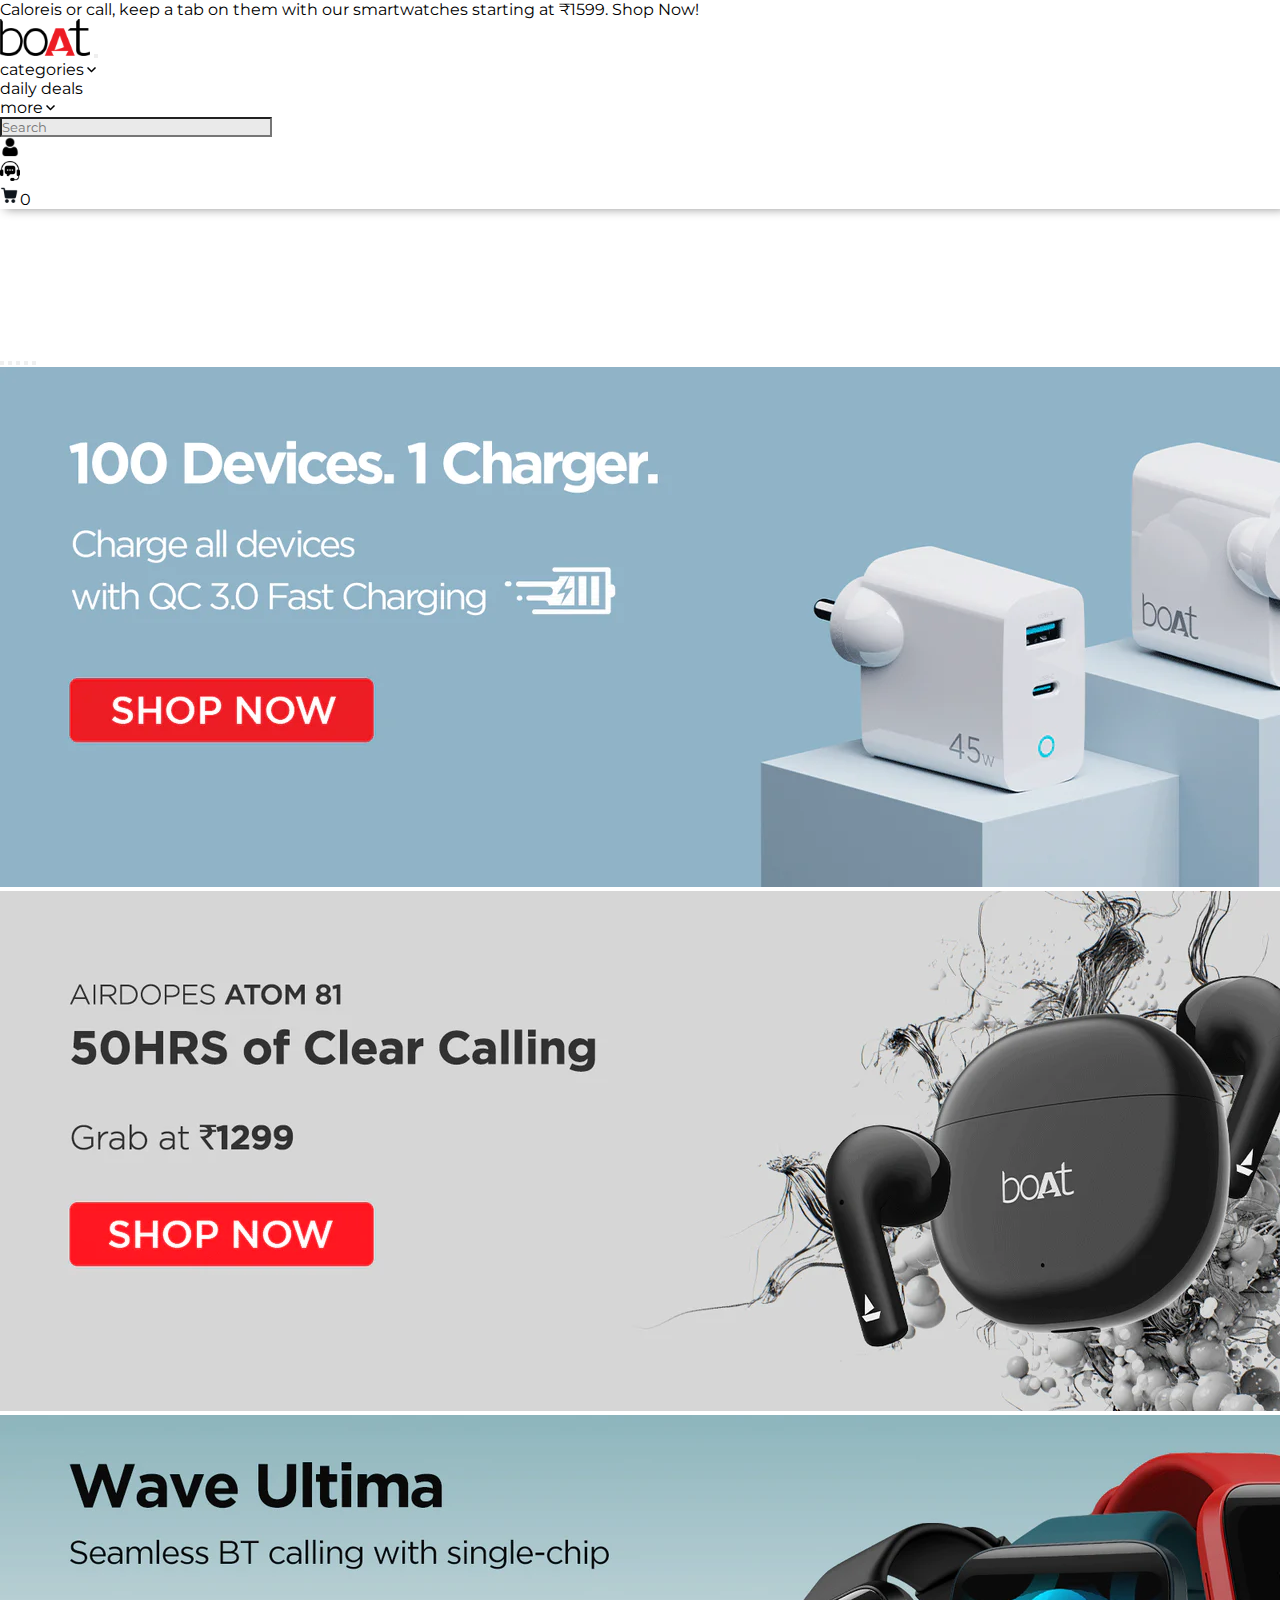
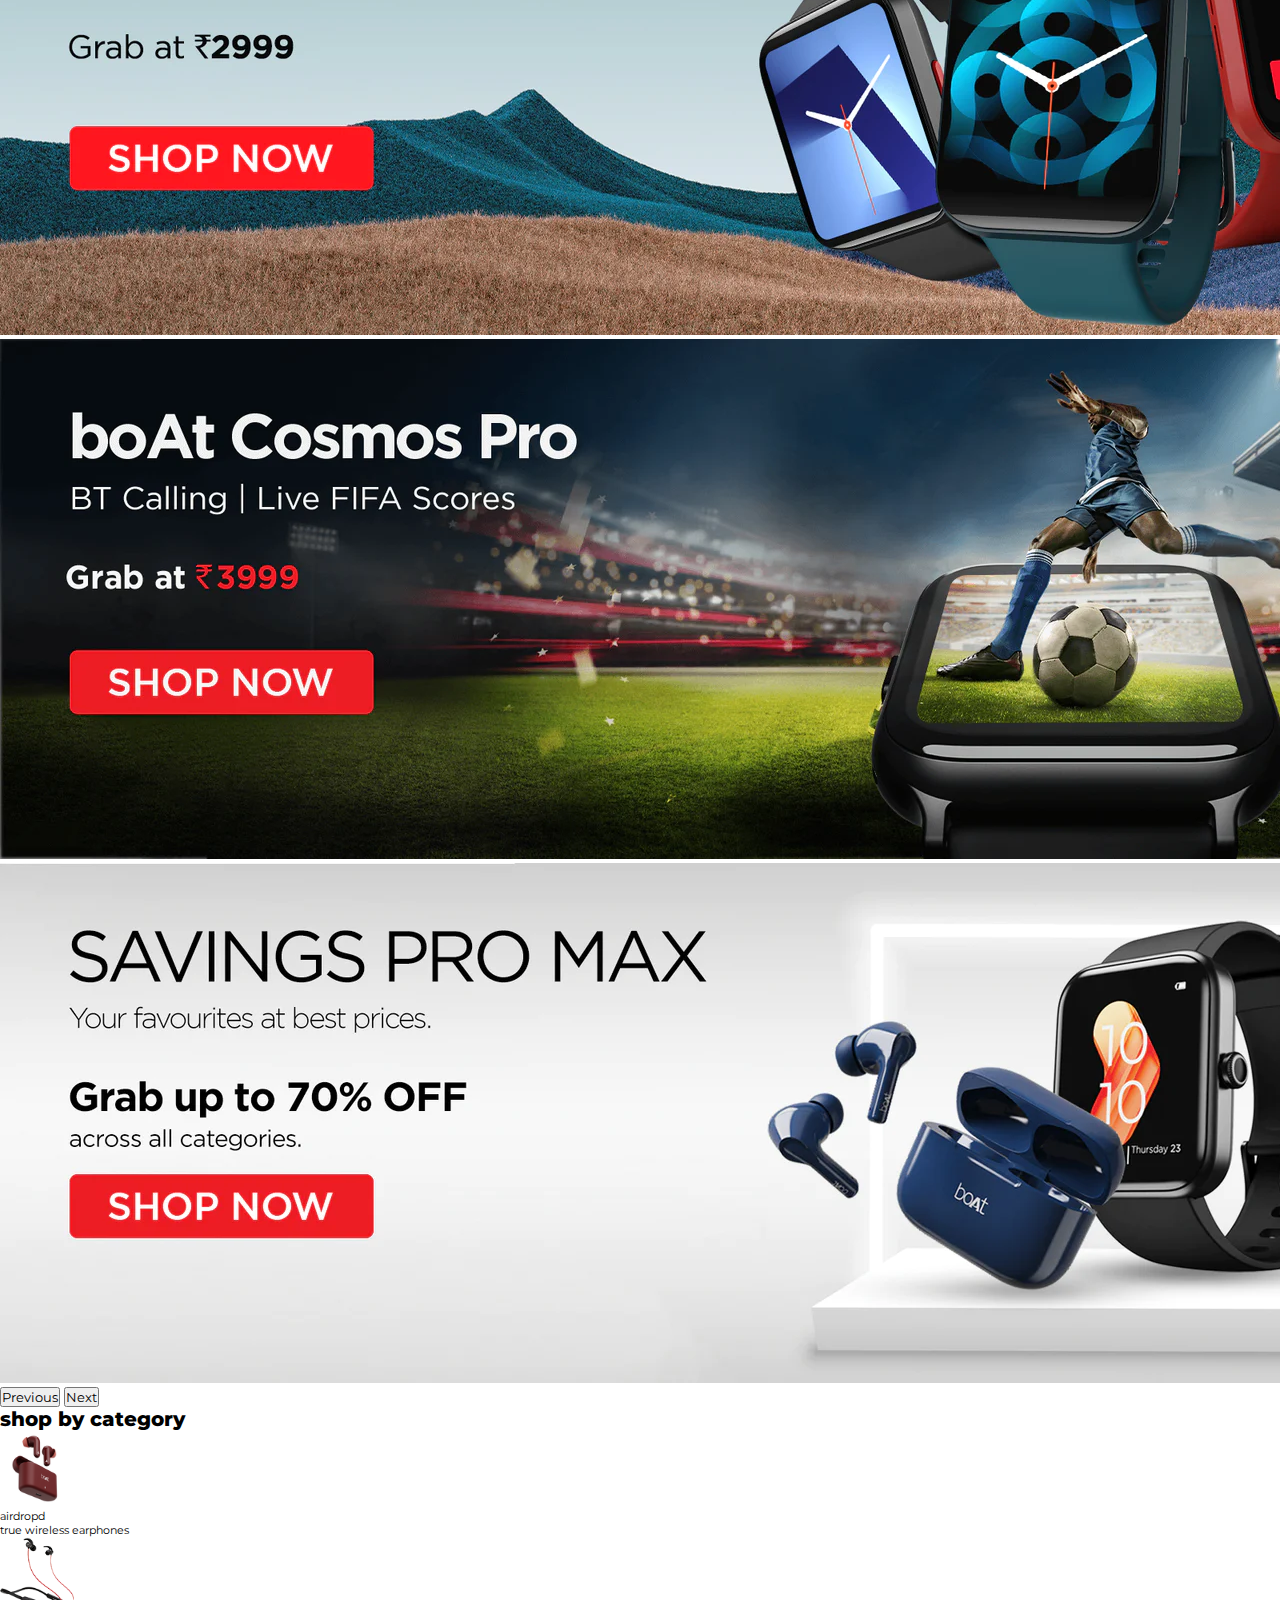
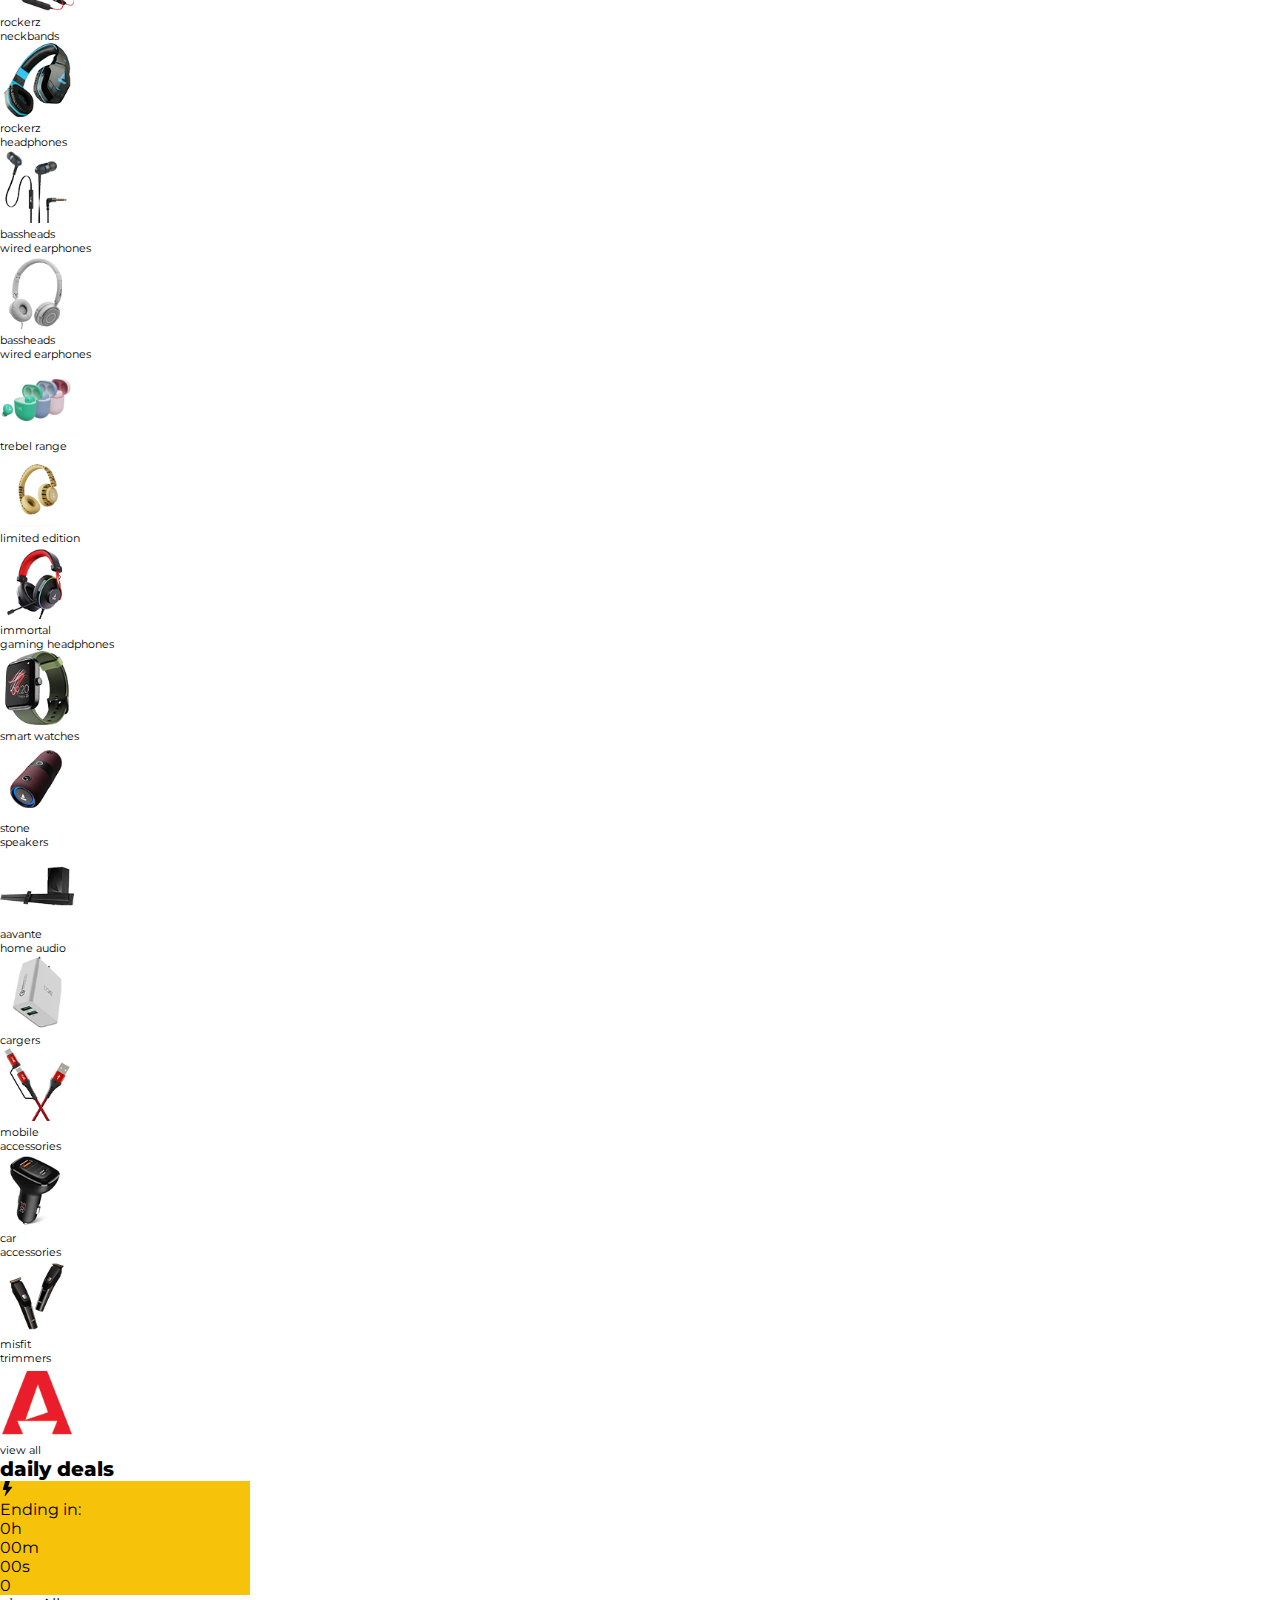
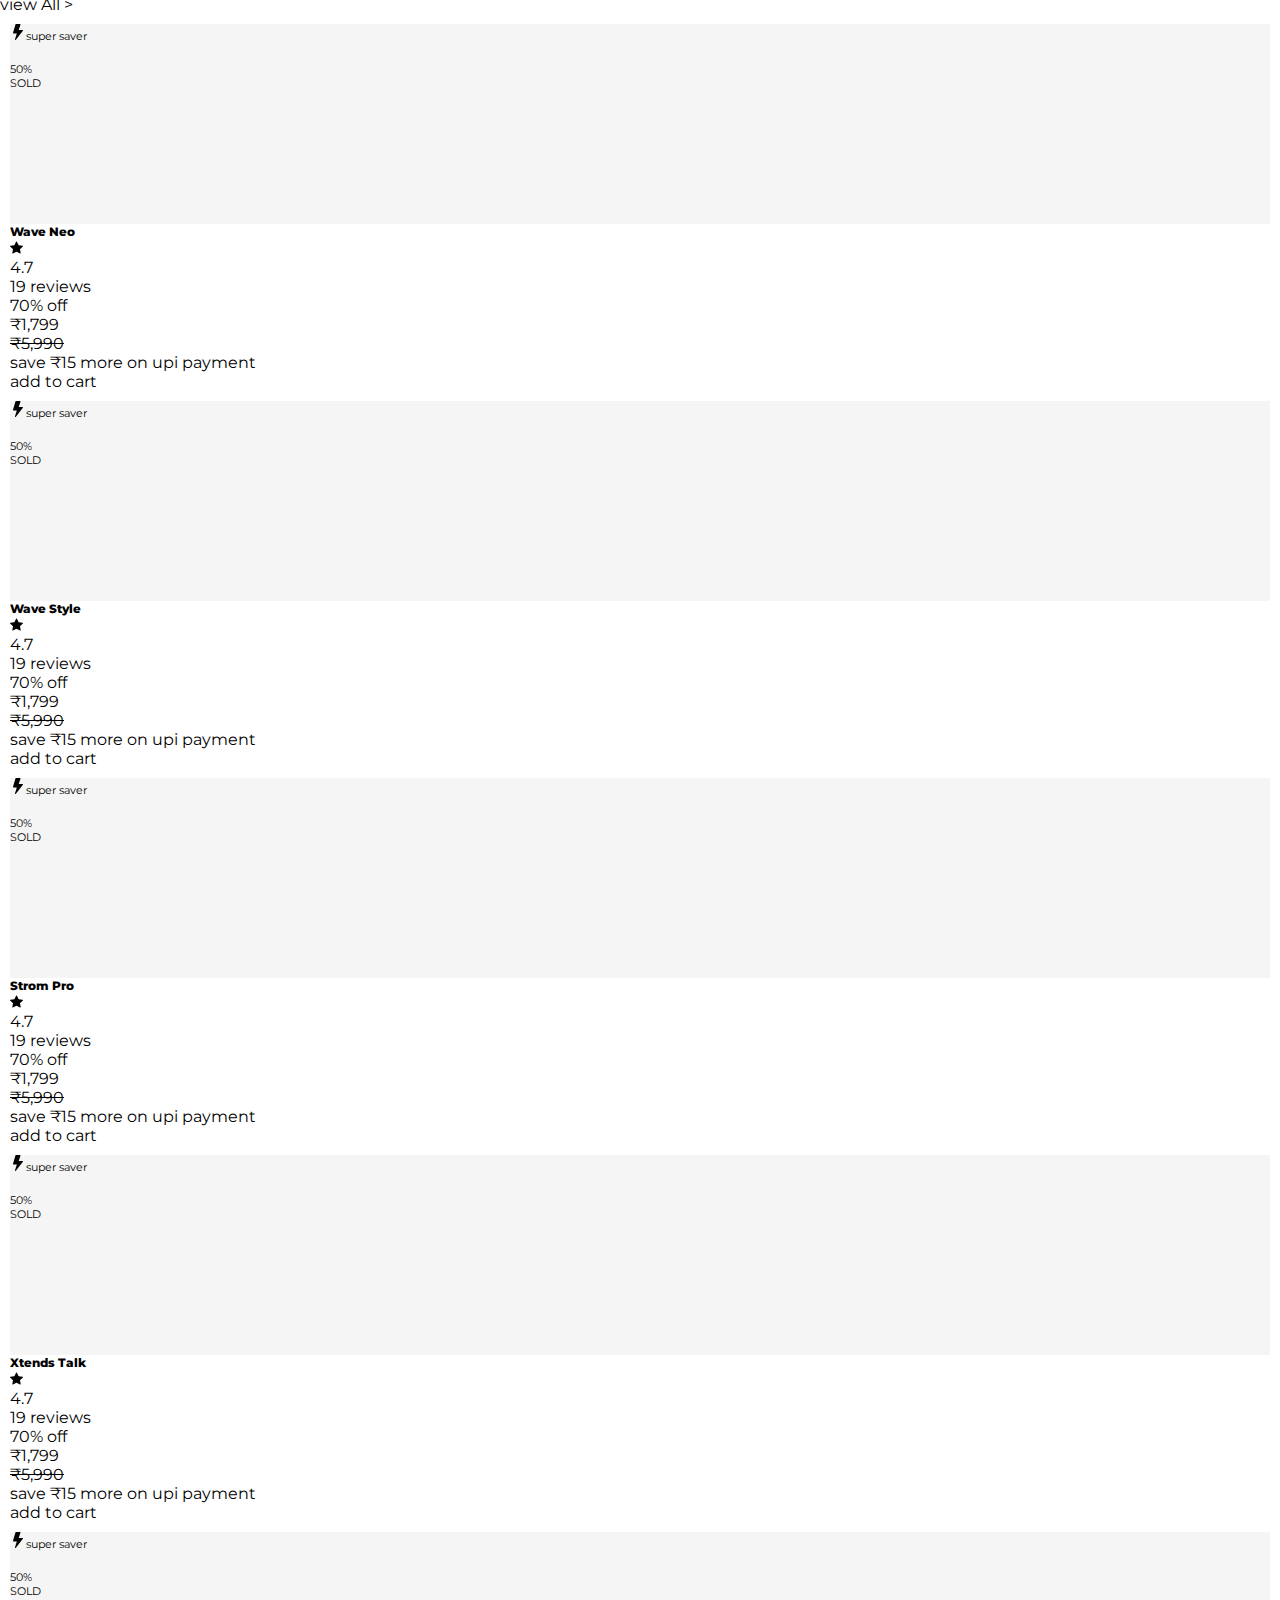
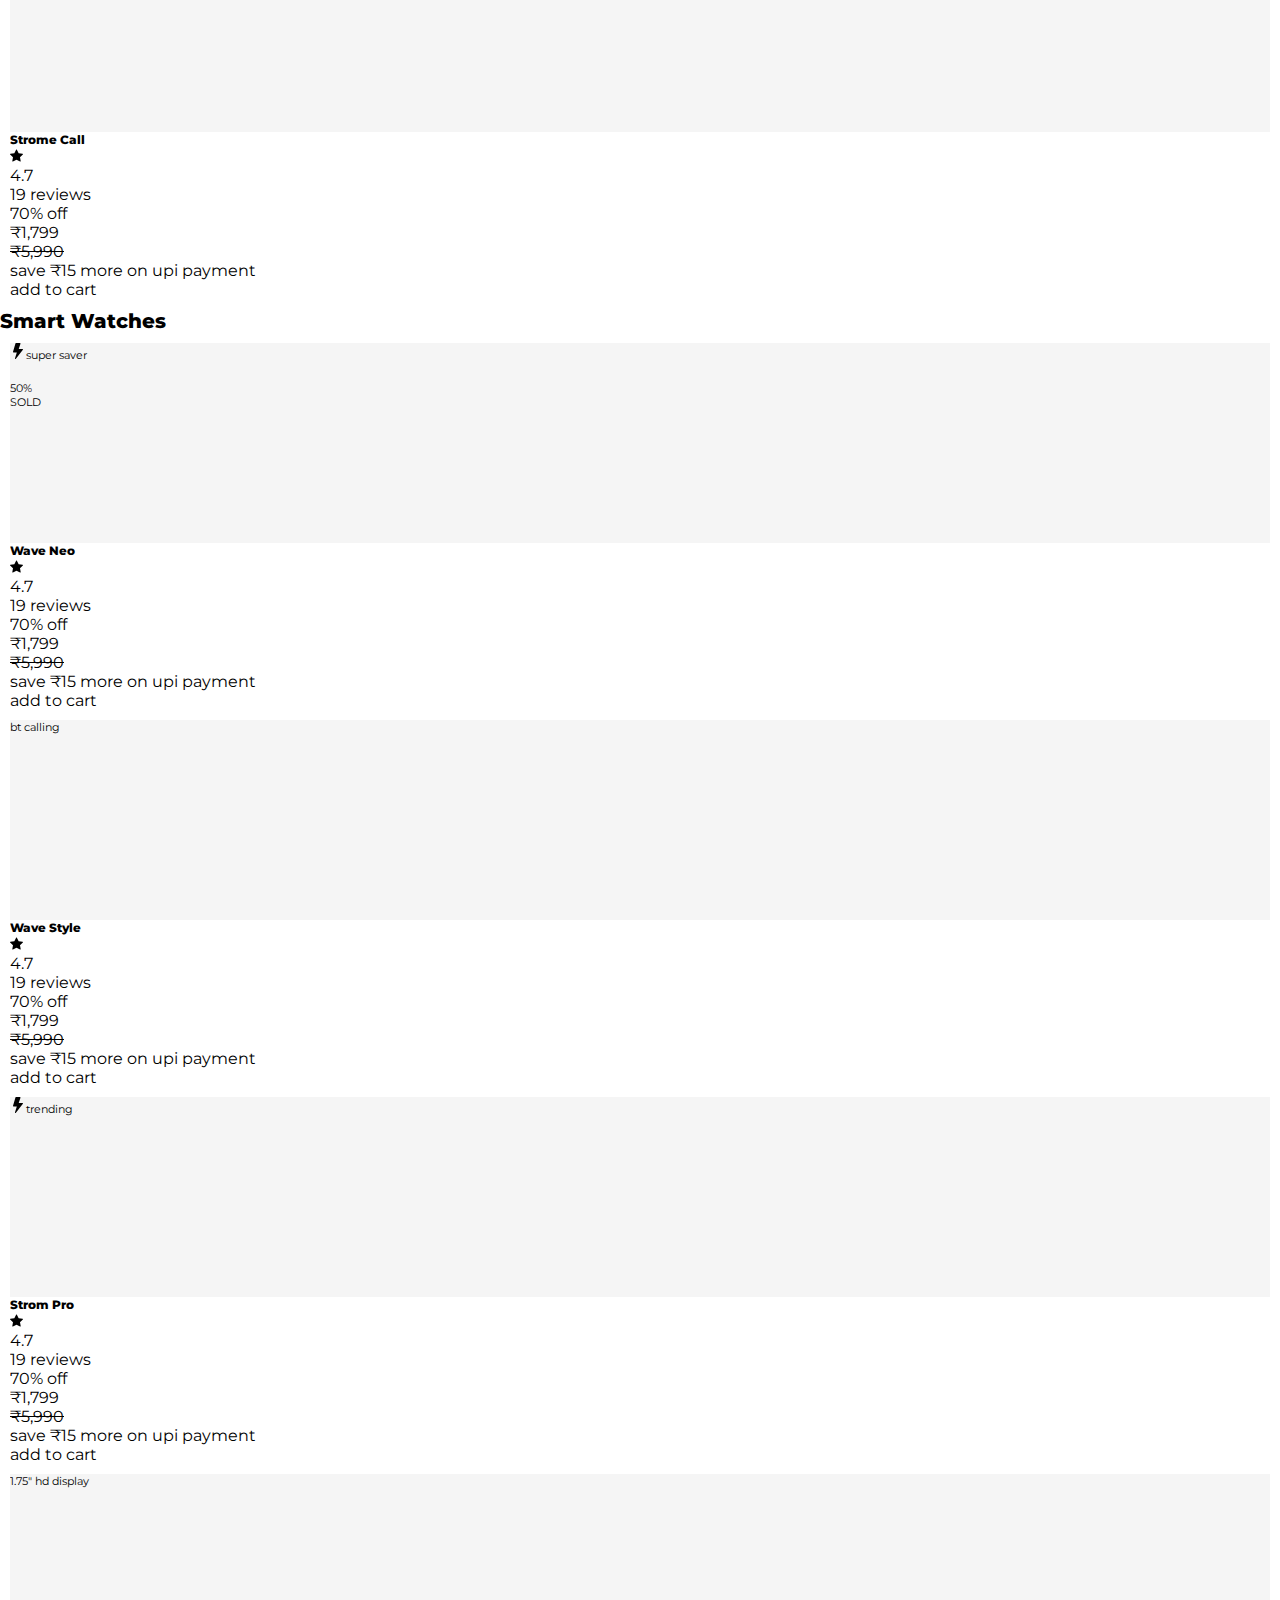
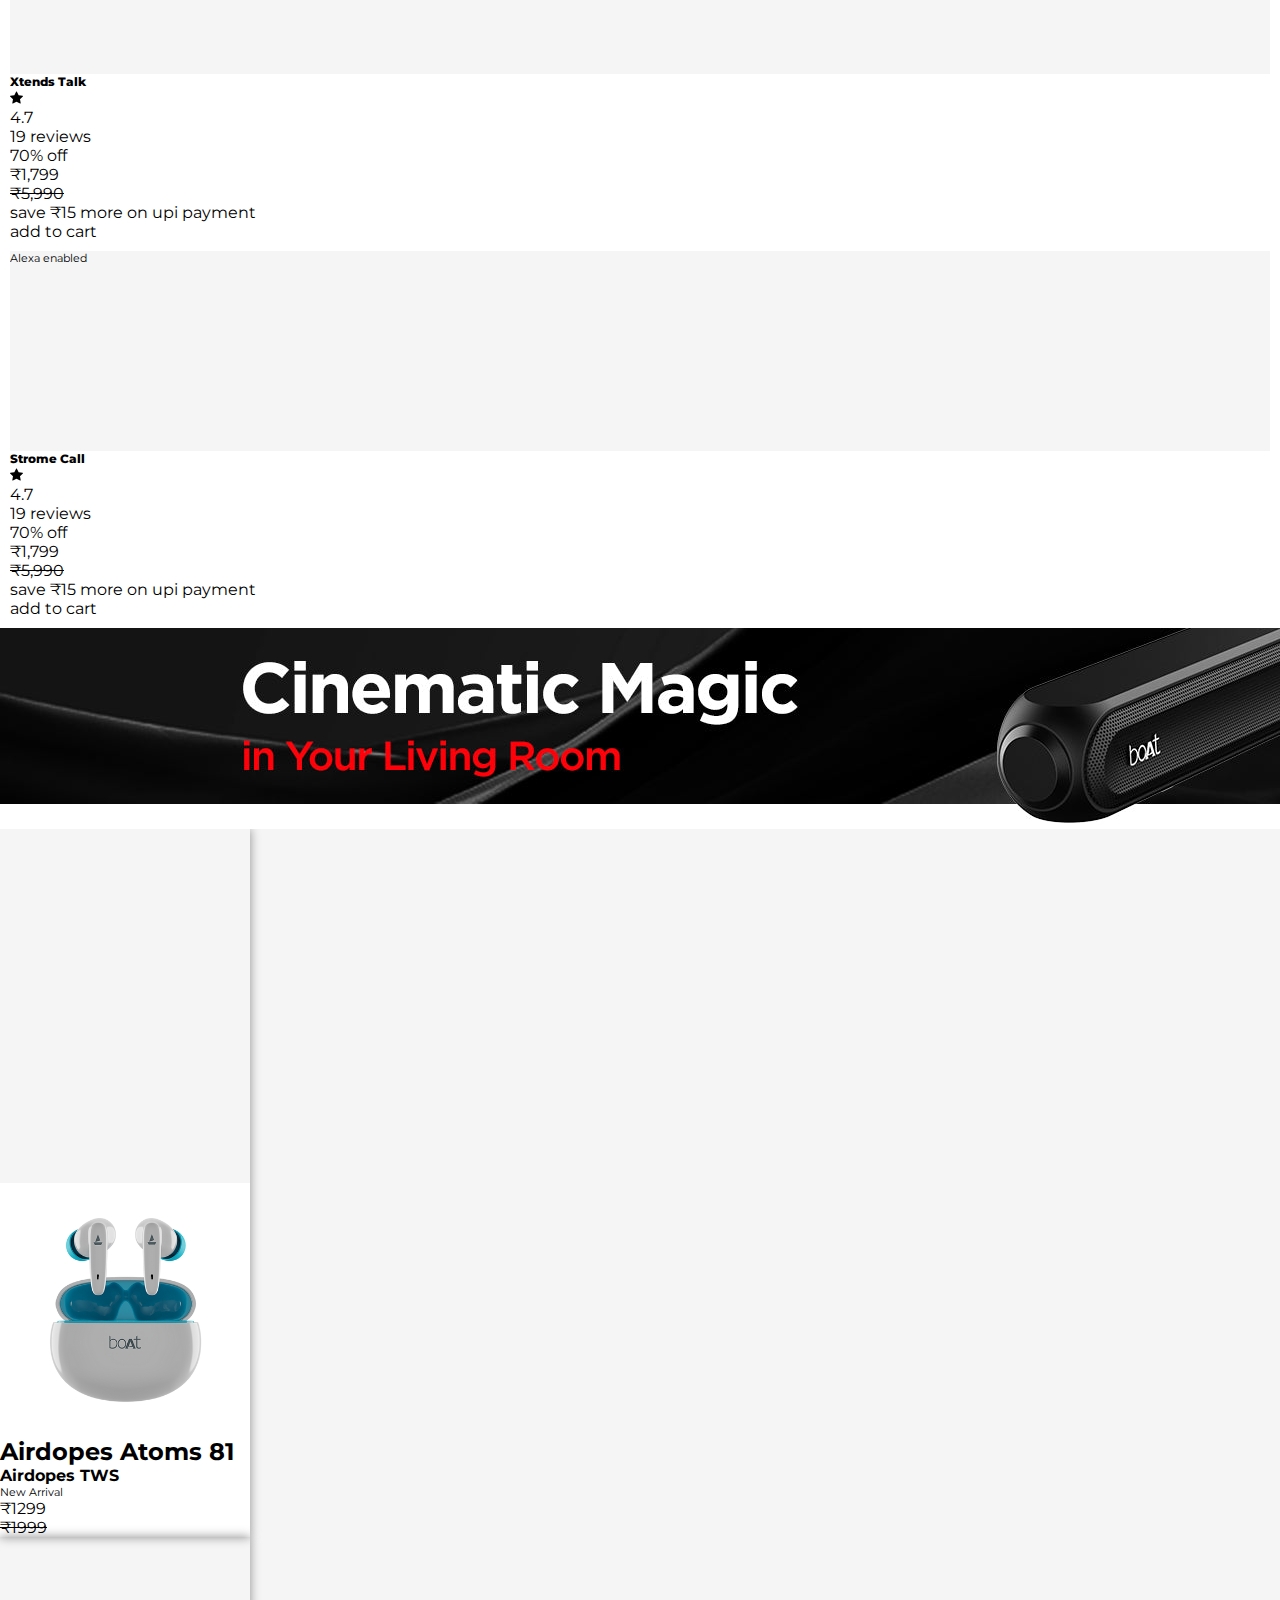
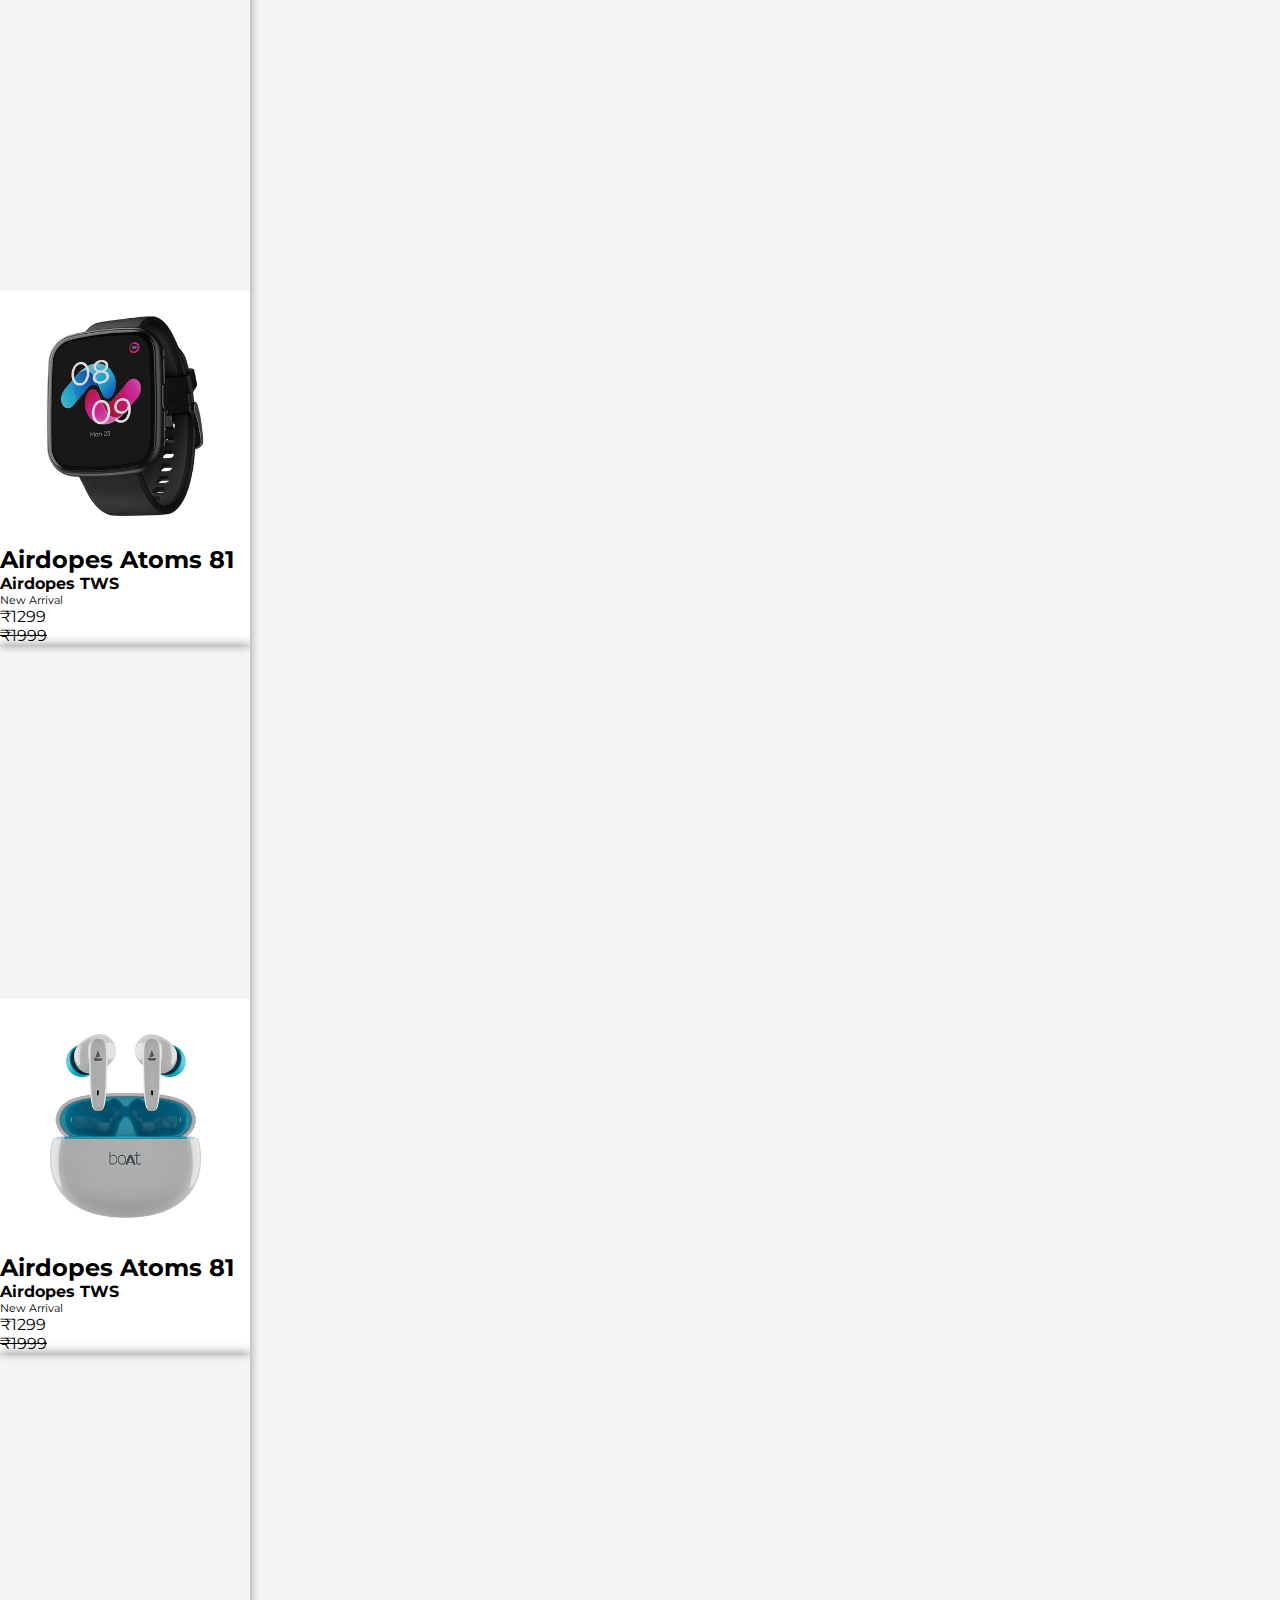
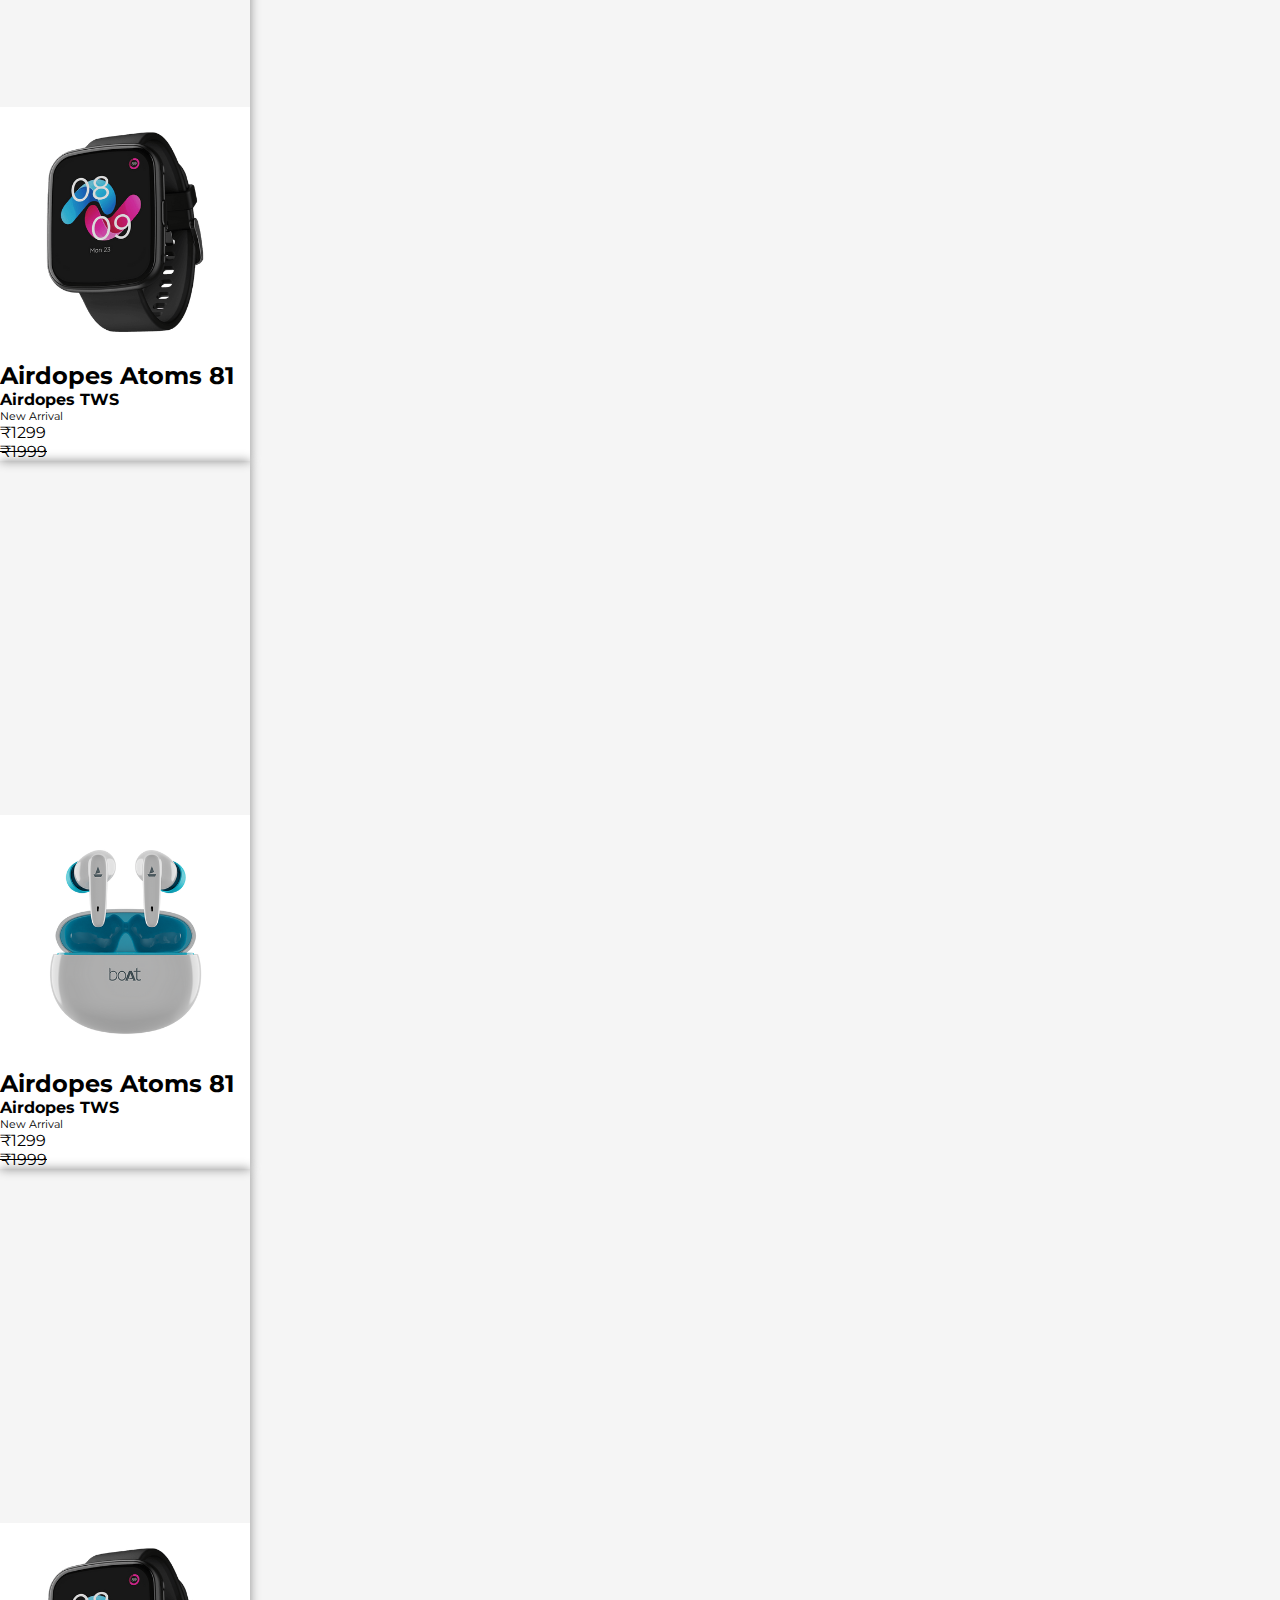
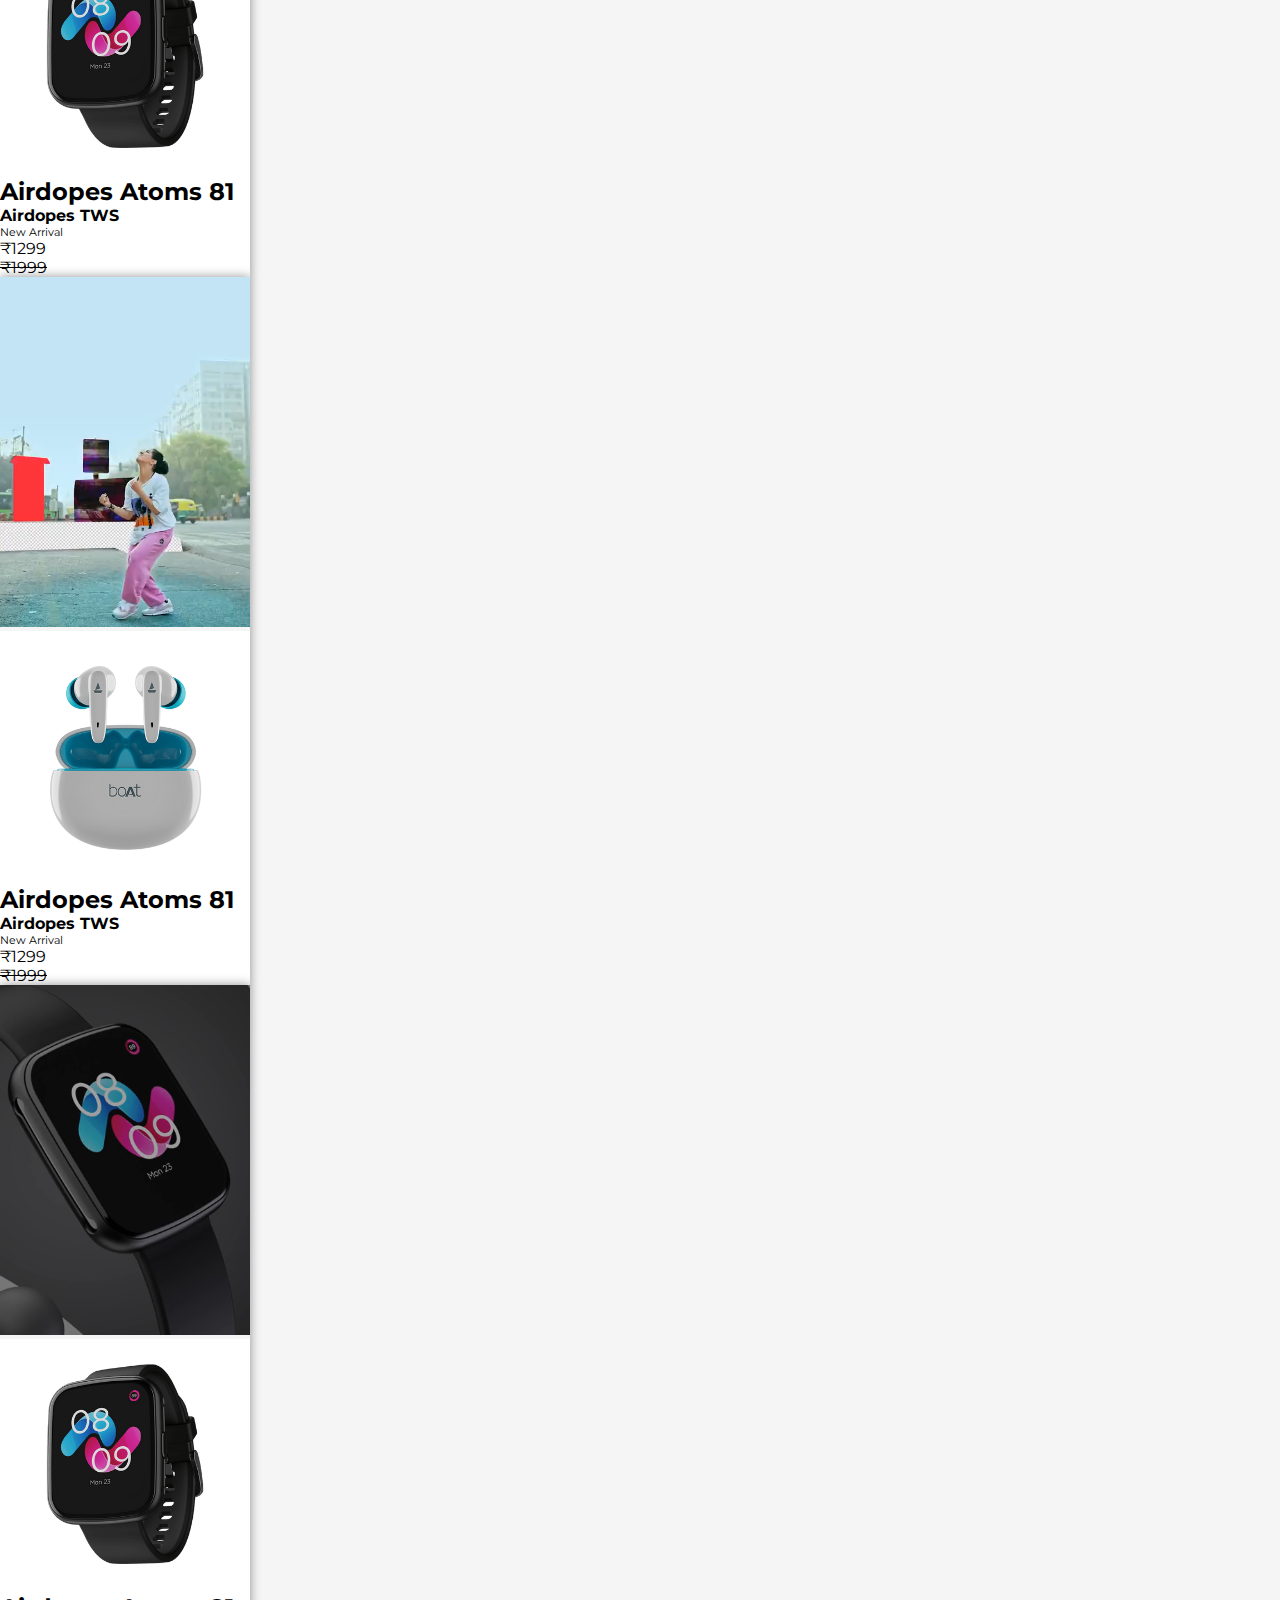
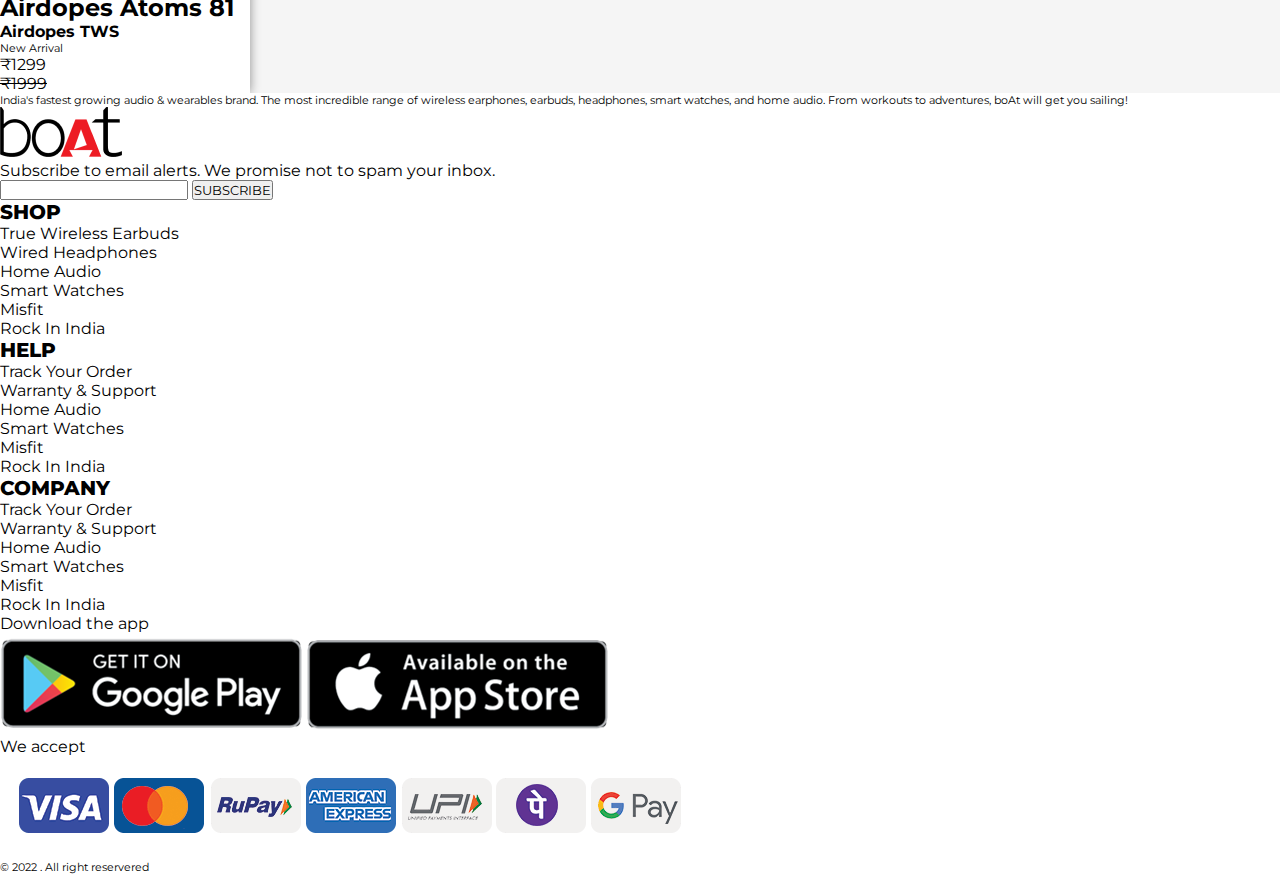
==== commit be49bf49: "contrast ratio" ====
--- a/index.html
+++ b/index.html
@@ -23,8 +23,9 @@
       <p class="offer-header container py-1">Caloreis or call, keep a tab on them with our smartwatches starting at
         ₹1599. Shop Now!</p>
     </div>
+
     <nav class="navbar navbar-expand-lg bg-light px-5 py-3">
-      <div class="container">
+      <div class="container-fluid">
         <a class="navbar-brand" href="#"><img src="./img/logo-name.png" alt="home logo" width="90"></a>
         <button class="navbar-toggler" type="button" data-bs-toggle="collapse" data-bs-target="#navbarSupportedContent"
           aria-controls="navbarSupportedContent" aria-expanded="false" aria-label="Toggle navigation">
@@ -36,75 +37,10 @@
               <li class="nav-item nav-link position-relative text-dark  fw-bold aftr-icon me-3 ">
                 <p class="link-anim">categories <span><img class="drop-icon" src="./img/ltn.svg"
                       aria-hidden="true"></span></p>
-                <div class="categories-list position-absolute d-flex justify-content-center">
-                  <div class="w-90 bg-white">
-                    <ul class="row list-unstyled jc-sa">
-                      <li class="col-xl-3 col-sm-6"><a href="#"
-                          class="card h-100 p-4 pb-0 border-0 align-items-center text-decoration-none"><img
-                            class="car-img-top " src="./img/blue-bud-tra.png" alt="airdrops">
-                          <h3 class="card-title text-dark mt-1 fw-bold">airdrops true wireless</h3>
-                        </a></li>
-                      <li class="col-xl-3 col-sm-6"><a href="#"
-                          class="card h-100 p-4 pb-0 border-0 align-items-center text-decoration-none"><img
-                            class="car-img-top " src="./img/red-headp.png" alt="headphones">
-                          <h3 class="card-title text-dark mt-1 fw-bold">rockerz wireless</h3>
-                        </a></li>
-                      <li class="col-xl-3 col-sm-6"><a href="#"
-                          class="card h-100 p-4 pb-0 border-0 align-items-center text-decoration-none"><img
-                            class="car-img-top " src="./img/smartwatches-cat.png" alt="smart watches">
-                          <h3 class="card-title text-dark mt-1 fw-bold">smart watches</h3>
-                        </a></li>
-                      <li class="col-xl-3 col-sm-6"><a href="#"
-                          class="card h-100 p-4 pb-0 border-0 align-items-center text-decoration-none"><img
-                            class="car-img-top " src="./img/headset.png" alt="headsets">
-                          <h3 class="card-title text-dark mt-1 fw-bold">bassheads wired</h3>
-                        </a></li>
-                    </ul>
-                    <ul class="row list-unstyled jc-sa">
-                      <li class="col-xl-3"><a href="#"
-                          class="card h-100 p-4 pb-0 border-0 align-items-center text-decoration-none"><img
-                            class="car-img-top " src="./img/speakers-cat.png" alt="speakers">
-                          <h3 class="card-title text-dark mt-1 fw-bold">Stonespeakers</h3>
-                        </a></li>
-                      <li class="col-xl-3"><a href="#"
-                          class="card h-100 p-4 pb-0 border-0 align-items-center text-decoration-none"><img
-                            class="car-img-top " src="./img/soundbar.png" alt="sound bar">
-                          <h3 class="card-title text-dark mt-1 fw-bold">avante home audio</h3>
-                        </a></li>
-                      <li class="col-xl-3"><a href="#"
-                          class="card h-100 p-4 pb-0 border-0 align-items-center text-decoration-none"><img
-                            class="car-img-top " src="./img/accessories-cat.png" alt="smart watches">
-                          <h3 class="card-title text-dark mt-1 fw-bold">mobbile accessories</h3>
-                        </a></li>
-                      <li class="col-xl-3"><a href="#"
-                          class="card h-100 p-4 pb-0 border-0 align-items-center text-decoration-none"><img
-                            class="car-img-top " src="./img/buds-transparent.png" alt="mobile acessoreris">
-                          <h3 class="card-title text-dark mt-1 fw-bold">treble for women</h3>
-                        </a></li>
-                    </ul>
-                    <ul class="row list-unstyled jc-sa">
-                      <li class="col-xl-3 col-sm-6"><a href="#"
-                          class="card h-100 p-4 pb-0 border-0 align-items-center text-decoration-none"><img
-                            class="car-img-top " src="./img/limited-cat.png" alt="limited edition">
-                          <h3 class="card-title text-dark mt-1 fw-bold">limited edition</h3>
-                        </a></li>
-                      <li class="col-xl-3 col-sm-6"><a href="#"
-                          class="card h-100 p-4 pb-0 border-0 align-items-center text-decoration-none"><img
-                            class="car-img-top " src="./img/trimmer.png" alt="trimmers">
-                          <h3 class="card-title text-dark mt-1 fw-bold">misfit trimmers</h3>
-                        </a></li>
-                      <li class="col-xl-3 col-sm-6"><a href="#"
-                          class="card h-100 p-4 pb-0 border-0 align-items-center text-decoration-none"><img
-                            class="car-img-top " src="./img/gaming-hed-cat.png" alt="gaming headphones">
-                          <h3 class="card-title text-dark mt-1 fw-bold">immortal gaming</h3>
-                        </a></li>
-                      <li class="col-xl-3 col-sm-6"></li>
-                    </ul>
-                  </div>
-                </div>
+                <!--  -->
               </li>
               <li class="nav-item nav-link position-relative text-dark  fw-bold me-3">
-                <p class="link-anim"><a href="#" class="text-white">daily deals</a></p>
+                <p class="link-anim"><a href="#" class="text-black">daily deals</a></p>
               </li>
               <li class="nav-item nav-link position-relative text-dark  fw-bold aftr-icon ">
                 <p class="link-anim">more <span><img class="drop-icon" src="./img/ltn.svg" aria-hidden="true"></span>
@@ -131,45 +67,7 @@
   </header>
 
   <div class="main container">
-<!--<div class="sec-1 d-flex row justify-content-evenly">
-
-      <div class="col-2 d-flex align-items-center position-relative after">
-        <div class="py-1"><img class="w-50" src="./img/og-warrenty-logo.png" alt=""></div>
-        <div class="content text-uppercase fw-bold">
-          <p>1 year</p>
-          <p>warranty</p>
-        </div>
-      </div>
-      <div class="col-2 d-flex align-items-center position-relative after">
-        <div class="py-1"><img class="w-75" src="./img/return-logo.png" alt=""></div>
-        <div class="content text-uppercase fw-bold">
-          <p>free 7 days</p>
-          <p>replacement</p>
-        </div>
-      </div>
-      <div class="col-2 d-flex align-items-center position-relative after">
-        <div class="py-1"><img class="w-50" src="./img/delivaery.png" alt=""></div>
-        <div class="content text-uppercase fw-bold">
-          <p>free</p>
-          <p>shipping</p>
-        </div>
-      </div>
-      <div class="col-2 d-flex align-items-center position-relative after">
-        <div class="py-1"><img class="w-50" src="./img/og-secure-logo.png" alt=""></div>
-        <div class="content text-uppercase fw-bold">
-          <p>secure</p>
-          <p>checkout</p>
-        </div>
-      </div>
-      <div class="col-2 d-flex align-items-center position-relative ">
-        <div class="py-1"><img class="w-50" src="./img/gst-logo.png" alt=""></div>
-        <div class="content text-uppercase fw-bold">
-          <p>gstatic</p>
-          <p>billing</p>
-        </div>
-      </div>
-
-    </div>-->
+
     <!-- courosal -->
     <div id="carouselExampleIndicators" class="carousel slide carousel-fade mt-2" data-bs-ride="carousel">
       <div class="carousel-indicators">
@@ -575,7 +473,7 @@
             <div class="rupee me-1">₹1,799</div><del>₹5,990</del>
           </div>
           <div class="price-description">save ₹15 more on upi payment</div>
-          <a href="#" class="btn text-uppercase bg-danger w-100 fw-bold mt-1">add to cart</a>
+          <a href="#" class="btn text-uppercase bg-danger w-100 fw-bold mt-1 text-white">add to cart</a>
         </div>
       </div>
 
@@ -599,7 +497,7 @@
             <div class="rupee me-1">₹1,799</div><del>₹5,990</del>
           </div>
           <div class="price-description">save ₹15 more on upi payment</div>
-          <a href="#" class="btn text-uppercase bg-danger w-100 fw-bold mt-1">add to cart</a>
+          <a href="#" class="btn text-uppercase bg-danger w-100 fw-bold mt-1 text-white">add to cart</a>
         </div>
       </div>
 
@@ -623,7 +521,7 @@
             <div class="rupee me-1">₹1,799</div><del>₹5,990</del>
           </div>
           <div class="price-description">save ₹15 more on upi payment</div>
-          <a href="#" class="btn text-uppercase bg-danger w-100 fw-bold mt-1">add to cart</a>
+          <a href="#" class="btn text-uppercase bg-danger w-100 fw-bold mt-1 text-white">add to cart</a>
         </div>
       </div>
 
@@ -647,7 +545,7 @@
             <div class="rupee me-1">₹1,799</div><del>₹5,990</del>
           </div>
           <div class="price-description">save ₹15 more on upi payment</div>
-          <a href="#" class="btn text-uppercase bg-danger w-100 fw-bold mt-1">add to cart</a>
+          <a href="#" class="btn text-uppercase bg-danger w-100 fw-bold mt-1 text-white">add to cart</a>
         </div>
       </div>
 
@@ -856,11 +754,11 @@
 
     <div class="border-top border-secondary p-2 ">
       <ul class="d-flex align-items-center">
-        <li><a href="#" class=" fs-6 me-4"><i class="fa-brands fa-facebook-f"></i></a></li>
-        <li><a href="#" class=" fs-6 me-4"><i class="fa-brands fa-twitter"></i></a></li>
-        <li><a href="#" class=" fs-6 me-4"><i class="fa-brands fa-instagram"></i></a></li>
-        <li><a href="#" class=" fs-6 me-4"><i class="fa-brands fa-youtube"></i></a></li>
-        <li><a href="#" class=" fs-6"><i class="fa-brands fa-linkedin-in"></i></a></li>
+        <li><a href="#" name="facebook" class=" fs-6 me-4"><i class="fa-brands fa-facebook-f"></i></a></li>
+        <li><a href="#" name="twitter" class=" fs-6 me-4"><i class="fa-brands fa-twitter"></i></a></li>
+        <li><a href="#" name="instagram" class=" fs-6 me-4"><i class="fa-brands fa-instagram"></i></a></li>
+        <li><a href="#" name="youtube" class=" fs-6 me-4"><i class="fa-brands fa-youtube"></i></a></li>
+        <li><a href="#" name="youtube" class=" fs-6"><i class="fa-brands fa-linkedin-in"></i></a></li>
       </ul>
     </div>
 
@@ -869,8 +767,8 @@
       <div>
         <p class="fw-bold my-2">Download the app</p>
         <div class="row ">
-          <a href="#" class="col-3"><img class="w-100" src="./img/playstore.png" alt=""></a>
-          <a href="#" class="col-3"><img class="w-100" src="./img/appstore.png" alt=""></a>
+          <a href="#" name="play-store" class="col-3"><img class="w-100" src="./img/playstore.png" alt=""></a>
+          <a href="#" name="app-store" class="col-3"><img class="w-100" src="./img/appstore.png" alt=""></a>
         </div>
       </div>
       <div class="w-50">
@@ -891,12 +789,8 @@
   <script src="https://cdn.jsdelivr.net/npm/bootstrap@5.2.3/dist/js/bootstrap.bundle.min.js"
     integrity="sha384-kenU1KFdBIe4zVF0s0G1M5b4hcpxyD9F7jL+jjXkk+Q2h455rYXK/7HAuoJl+0I4"
     crossorigin="anonymous"></script>
-  <script src="https://cdn.jsdelivr.net/npm/@popperjs/core@2.11.6/dist/umd/popper.min.js"
-    integrity="sha384-oBqDVmMz9ATKxIep9tiCxS/Z9fNfEXiDAYTujMAeBAsjFuCZSmKbSSUnQlmh/jp3"
-    crossorigin="anonymous"></script>
-  <script src="https://cdn.jsdelivr.net/npm/bootstrap@5.2.3/dist/js/bootstrap.min.js"
-    integrity="sha384-cuYeSxntonz0PPNlHhBs68uyIAVpIIOZZ5JqeqvYYIcEL727kskC66kF92t6Xl2V"
-    crossorigin="anonymous"></script>
+  
+    
 </body>
 
 </html>--- a/style.css
+++ b/style.css
@@ -45,7 +45,7 @@
    transform-origin: 100% 50%;
    left: -150%;
    bottom: 0;
-   transition: .2s;
+   transition: 1s;
 }.link-anim:hover:after{
   left: 150%;
 }
